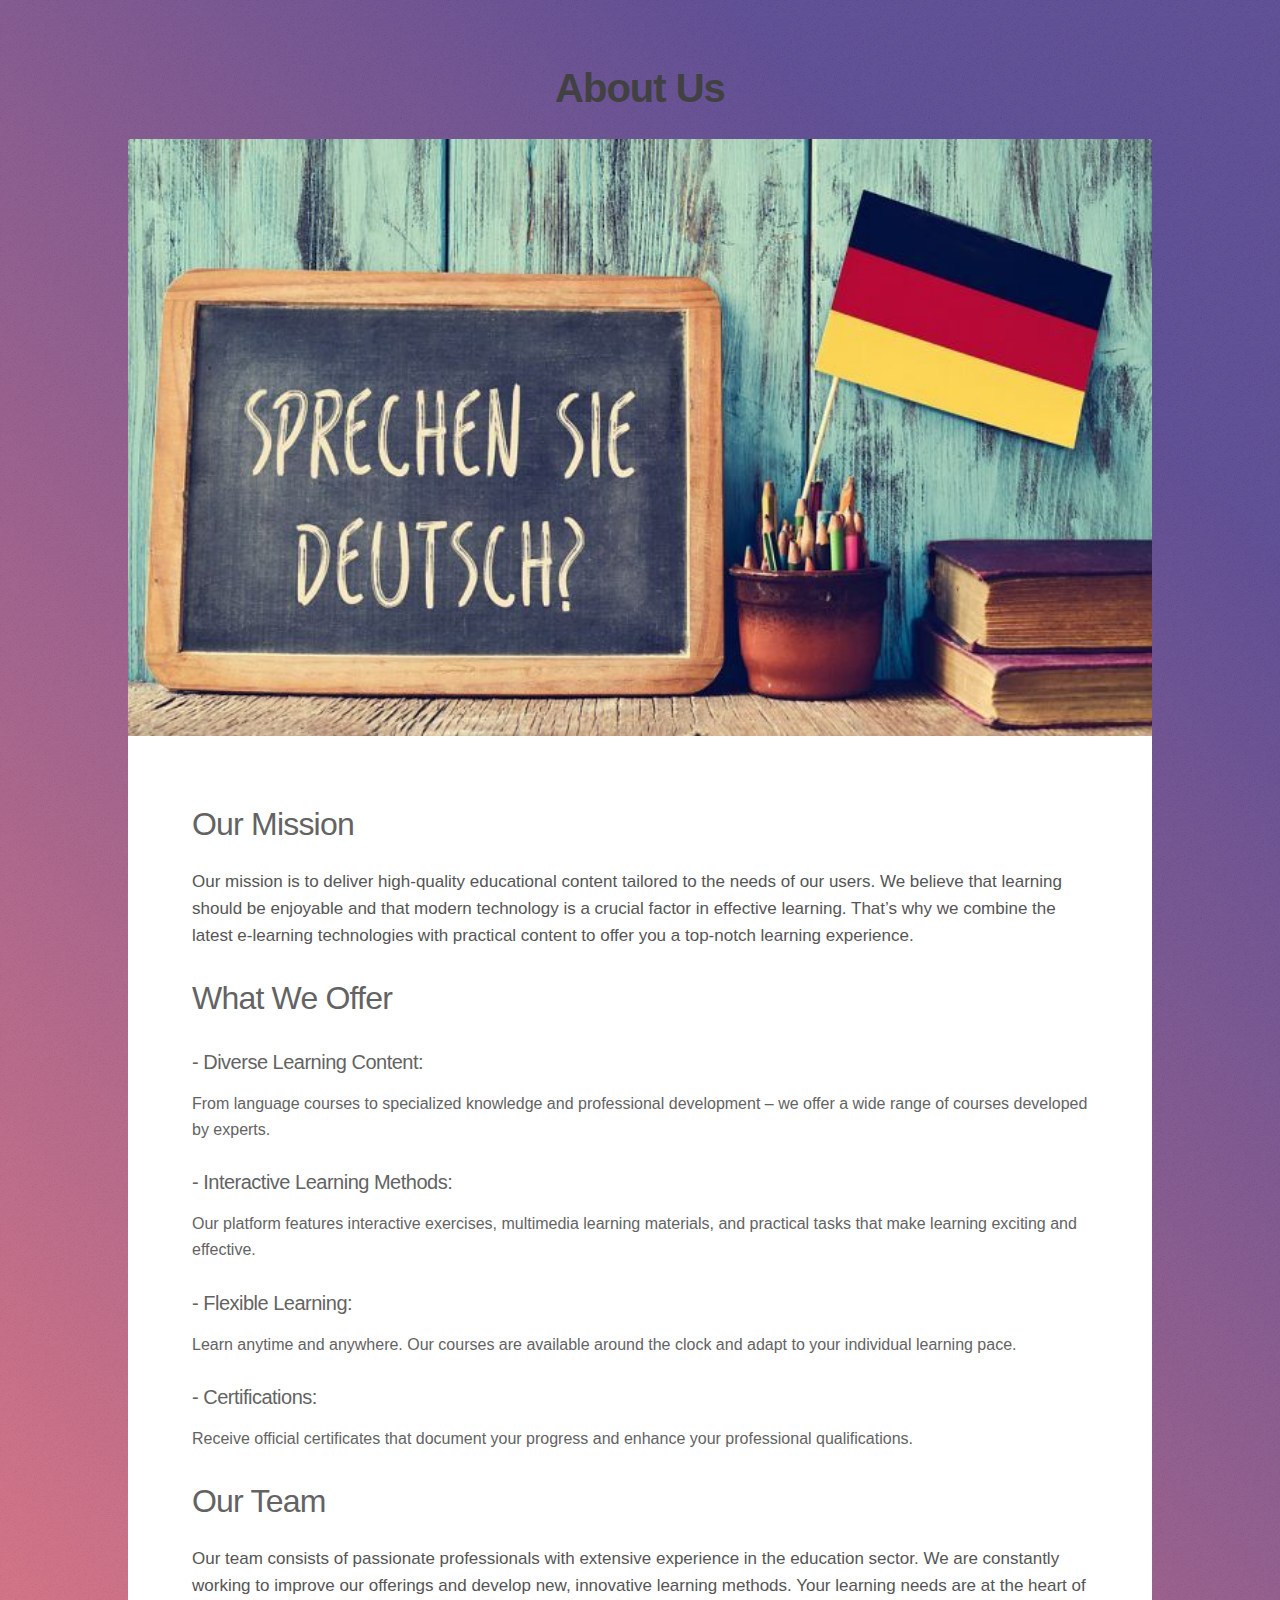
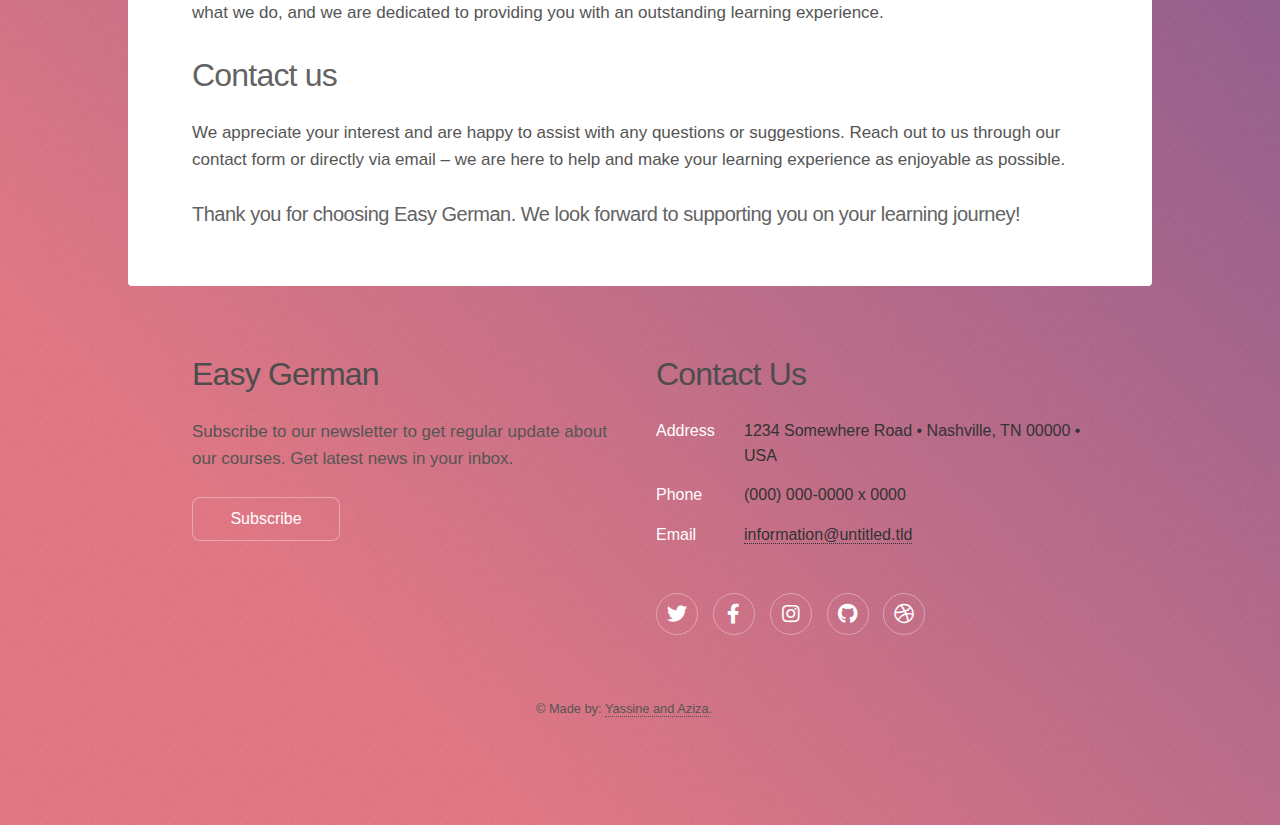
==== generic.html @ 31e1d8ab "Add files via upload" ====
<!DOCTYPE HTML>
<!--
	Stellar by HTML5 UP
	html5up.net | @ajlkn
	Free for personal and commercial use under the CCA 3.0 license (html5up.net/license)
-->
<html>
	<head>
		<title>Easy German</title>
		<meta charset="utf-8" />
		<meta name="viewport" content="width=device-width, initial-scale=1, user-scalable=no" />
		<link rel="stylesheet" href="assets/css/main.css" />
		<noscript><link rel="stylesheet" href="assets/css/noscript.css" /></noscript>
	</head>
	<body class="is-preload">

		<!-- Wrapper -->
			<div id="wrapper">

				<!-- Header -->
					<header id="header">
						<h1>About Us</h1>
						<p></p>
					</header>

				<!-- Main -->
					<div id="main">

						<!-- Content -->
							<section id="content" class="main">
								<span class="image main"><img src="images/1.jpg" alt="" /></span>
								<h2>Our Mission</h2>
								<p>Our mission is to deliver high-quality educational content tailored to the needs of our users. We believe that learning should be enjoyable and that modern technology is a crucial factor in effective learning. That’s why we combine the latest e-learning technologies with practical content to offer you a top-notch learning experience.</p>
								<h2>What We Offer</h2>
								<p> <h3>- Diverse Learning Content:</h3> From language courses to specialized knowledge and professional development – we offer a wide range of courses developed by experts.</p>
								<p><h3>- Interactive Learning Methods:</h3>Our platform features interactive exercises, multimedia learning materials, and practical tasks that make learning exciting and effective.</p>
                                <p><h3>- Flexible Learning:</h3>Learn anytime and anywhere. Our courses are available around the clock and adapt to your individual learning pace.</p>
								<p><h3>- Certifications:</h3>Receive official certificates that document your progress and enhance your professional qualifications.</p>
								<h2>Our Team</h2>
								<p>Our team consists of passionate professionals with extensive experience in the education sector. We are constantly working to improve our offerings and develop new, innovative learning methods. Your learning needs are at the heart of what we do, and we are dedicated to providing you with an outstanding learning experience.</p>
								<h2>Contact us</h2>
								<p>We appreciate your interest and are happy to assist with any questions or suggestions. Reach out to us through our contact form or directly via email – we are here to help and make your learning experience as enjoyable as possible. <br>

									<h3>Thank you for choosing Easy German. We look forward to supporting you on your learning journey!</h3></p>
							</section>

					</div>

				<!-- Footer -->
					<footer id="footer">
						<section>
							<h2>Easy German</h2>
							<p> Subscribe to our newsletter to get regular update about our courses. Get latest news in your inbox.</p>
							<ul class="actions">
								<li><a href="#" class="button">Subscribe</a></li>
							</ul>
						</section>
						<section>
							<h2>Contact Us</h2>
							<dl class="alt">
								<dt>Address</dt>
								<dd>1234 Somewhere Road &bull; Nashville, TN 00000 &bull; USA</dd>
								<dt>Phone</dt>
								<dd>(000) 000-0000 x 0000</dd>
								<dt>Email</dt>
								<dd><a href="#">information@untitled.tld</a></dd>
							</dl>
							<ul class="icons">
								<li><a href="#" class="icon brands fa-twitter alt"><span class="label">Twitter</span></a></li>
								<li><a href="#" class="icon brands fa-facebook-f alt"><span class="label">Facebook</span></a></li>
								<li><a href="#" class="icon brands fa-instagram alt"><span class="label">Instagram</span></a></li>
								<li><a href="#" class="icon brands fa-github alt"><span class="label">GitHub</span></a></li>
								<li><a href="#" class="icon brands fa-dribbble alt"><span class="label">Dribbble</span></a></li>
							</ul>
						</section>
						<p class="copyright">&copy; Made by: <a href="">Yassine and Aziza</a>.</p>
					</footer>

			</div>

		<!-- Scripts -->
			<script src="assets/js/jquery.min.js"></script>
			<script src="assets/js/jquery.scrollex.min.js"></script>
			<script src="assets/js/jquery.scrolly.min.js"></script>
			<script src="assets/js/browser.min.js"></script>
			<script src="assets/js/breakpoints.min.js"></script>
			<script src="assets/js/util.js"></script>
			<script src="assets/js/main.js"></script>

	</body>
</html>
---- assets/css/main.css ----
@import url(fontawesome-all.min.css);
@import 'https://fonts.googleapis.com/css?family=Source+Sans+Pro:300,400';

/*
	Stellar by HTML5 UP
	html5up.net | @ajlkn
	Free for personal and commercial use under the CCA 3.0 license (html5up.net/license)
*/

html, body, div, span, applet, object,
iframe, h1, h2, h3, h4, h5, h6, p, blockquote,
pre, a, abbr, acronym, address, big, cite,
code, del, dfn, em, img, ins, kbd, q, s, samp,
small, strike, strong, sub, sup, tt, var, b,
u, i, center, dl, dt, dd, ol, ul, li, fieldset,
form, label, legend, table, caption, tbody,
tfoot, thead, tr, th, td, article, aside,
canvas, details, embed, figure, figcaption,
footer, header, hgroup, menu, nav, output, ruby,
section, summary, time, mark, audio, video {
	margin: 0;
	padding: 0;
	border: 0;
	font-size: 100%;
	font: inherit;
	vertical-align: baseline;}

article, aside, details, figcaption, figure,
footer, header, hgroup, menu, nav, section {
	display: block;}

body {
	line-height: 1;
}

ol, ul {
	list-style: none;
}

blockquote, q {
	quotes: none;
}

	blockquote:before, blockquote:after, q:before, q:after {
		content: '';
		content: none;
	}

table {
	border-collapse: collapse;
	border-spacing: 0;
}

body {
	-webkit-text-size-adjust: none;
}

mark {
	background-color: transparent;
	color: inherit;
}

input::-moz-focus-inner {
	border: 0;
	padding: 0;
}

input, select, textarea {
	-moz-appearance: none;
	-webkit-appearance: none;
	-ms-appearance: none;
	appearance: none;
}

/* Basic */

	@-ms-viewport {
		width: device-width;
	}

	body {
		-ms-overflow-style: scrollbar;
	}

	@media screen and (max-width: 480px) {

		html, body {
			min-width: 320px;
		}

	}

	html {
		box-sizing: border-box;
	}

	*, *:before, *:after {
		box-sizing: inherit;
	}

	body {
		background-color: #935d8c;
		background-image: url("images/overlay.png"), -moz-linear-gradient(45deg, #e37682 15%, #5f4d93 85%);
		background-image: url("images/overlay.png"), -webkit-linear-gradient(45deg, #e37682 15%, #5f4d93 85%);
		background-image: url("images/overlay.png"), -ms-linear-gradient(45deg, #e37682 15%, #5f4d93 85%);
		background-image: url("images/overlay.png"), linear-gradient(45deg, #e37682 15%, #5f4d93 85%);
	}

		body.is-preload *, body.is-preload *:before, body.is-preload *:after {
			-moz-animation: none !important;
			-webkit-animation: none !important;
			-ms-animation: none !important;
			animation: none !important;
			-moz-transition: none !important;
			-webkit-transition: none !important;
			-ms-transition: none !important;
			transition: none !important;
		}

/* Type */

	body {
		background-color: #eb5066;
		color: rgba(255, 255, 255, 0.65);
	}

	body, input, select, textarea {
		font-family: "Source Sans Pro", Helvetica, sans-serif;
		font-size: 17pt;
		font-weight: 300;
		line-height: 1.65;
	}

		@media screen and (max-width: 1680px) {

			body, input, select, textarea {
				font-size: 14pt;
			}

		}

		@media screen and (max-width: 1280px) {

			body, input, select, textarea {
				font-size: 12pt;
			}

		}

		@media screen and (max-width: 360px) {

			body, input, select, textarea {
				font-size: 11pt;
			}

		}

	a {
		-moz-transition: color 0.2s ease, border-bottom 0.2s ease;
		-webkit-transition: color 0.2s ease, border-bottom 0.2s ease;
		-ms-transition: color 0.2s ease, border-bottom 0.2s ease;
		transition: color 0.2s ease, border-bottom 0.2s ease;
		text-decoration: none;
		border-bottom: dotted 1px;
		color: inherit;
	}

		a:hover {
			border-bottom-color: transparent;
		}

	strong, b {
		font-weight: 400;
	}

	em, i {
		font-style: italic;
	}

	p {
		margin: 0 0 2em 0;
	}

		p.content {
			-moz-columns: 20em 2;
			-webkit-columns: 20em 2;
			-ms-columns: 20em 2;
			columns: 20em 2;
			-moz-column-gap: 2em;
			-webkit-column-gap: 2em;
			-ms-column-gap: 2em;
			column-gap: 2em;
			text-align: justify;
		}

	h1, h2, h3, h4, h5, h6 {
		font-weight: 300;
		line-height: 1.5;
		margin: 0 0 0.7em 0;
		letter-spacing: -0.025em;
	}

		h1 a, h2 a, h3 a, h4 a, h5 a, h6 a {
			color: inherit;
			text-decoration: none;
		}

	h1 {
		font-size: 2.5em;
		line-height: 1.2;
	}

	h2 {
		font-size: 1.5em;
	}

	h3 {
		font-size: 1.25em;
	}

	h4 {
		font-size: 1.1em;
	}

	h5 {
		font-size: 0.9em;
	}

	h6 {
		font-size: 0.7em;
	}

	@media screen and (max-width: 736px) {

		h1 {
			font-size: 2em;
		}

	}

	sub {
		font-size: 0.8em;
		position: relative;
		top: 0.5em;
	}

	sup {
		font-size: 0.8em;
		position: relative;
		top: -0.5em;
	}

	blockquote {
		border-left: solid 4px;
		font-style: italic;
		margin: 0 0 2em 0;
		padding: 0.5em 0 0.5em 2em;
	}

	code {
		border-radius: 8px;
		border: solid 1px;
		font-family: "Courier New", monospace;
		font-size: 0.9em;
		margin: 0 0.25em;
		padding: 0.25em 0.65em;
	}

	pre {
		-webkit-overflow-scrolling: touch;
		font-family: "Courier New", monospace;
		font-size: 0.9em;
		margin: 0 0 2em 0;
	}

		pre code {
			display: block;
			line-height: 1.75;
			padding: 1em 1.5em;
			overflow-x: auto;
		}

	hr {
		border: 0;
		border-bottom: solid 1px;
		margin: 2em 0;
	}

		hr.major {
			margin: 3em 0;
		}

	.align-left {
		text-align: left;
	}

	.align-center {
		text-align: center;
	}

	.align-right {
		text-align: right;
	}

	input, select, textarea {
		color: #ffffff;
	}

	a:hover {
		color: #ffffff;
	}

	strong, b {
		color: #ffffff;
	}

	h1, h2, h3, h4, h5, h6 {
		color: #ffffff;
	}

	blockquote {
		border-left-color: rgba(255, 255, 255, 0.35);
	}

	code {
		background: rgba(255, 255, 255, 0.075);
		border-color: rgba(255, 255, 255, 0.35);
	}

	hr {
		border-bottom-color: rgba(255, 255, 255, 0.35);
	}

/* Row */

	.row {
		display: flex;
		flex-wrap: wrap;
		box-sizing: border-box;
		align-items: stretch;
	}

		.row > * {
			box-sizing: border-box;
		}

		.row.gtr-uniform > * > :last-child {
			margin-bottom: 0;
		}

		.row.aln-left {
			justify-content: flex-start;
		}

		.row.aln-center {
			justify-content: center;
		}

		.row.aln-right {
			justify-content: flex-end;
		}

		.row.aln-top {
			align-items: flex-start;
		}

		.row.aln-middle {
			align-items: center;
		}

		.row.aln-bottom {
			align-items: flex-end;
		}

		.row > .imp {
			order: -1;
		}

		.row > .col-1 {
			width: 8.33333%;
		}

		.row > .off-1 {
			margin-left: 8.33333%;
		}

		.row > .col-2 {
			width: 16.66667%;
		}

		.row > .off-2 {
			margin-left: 16.66667%;
		}

		.row > .col-3 {
			width: 25%;
		}

		.row > .off-3 {
			margin-left: 25%;
		}

		.row > .col-4 {
			width: 33.33333%;
		}

		.row > .off-4 {
			margin-left: 33.33333%;
		}

		.row > .col-5 {
			width: 41.66667%;
		}

		.row > .off-5 {
			margin-left: 41.66667%;
		}

		.row > .col-6 {
			width: 50%;
		}

		.row > .off-6 {
			margin-left: 50%;
		}

		.row > .col-7 {
			width: 58.33333%;
		}

		.row > .off-7 {
			margin-left: 58.33333%;
		}

		.row > .col-8 {
			width: 66.66667%;
		}

		.row > .off-8 {
			margin-left: 66.66667%;
		}

		.row > .col-9 {
			width: 75%;
		}

		.row > .off-9 {
			margin-left: 75%;
		}

		.row > .col-10 {
			width: 83.33333%;
		}

		.row > .off-10 {
			margin-left: 83.33333%;
		}

		.row > .col-11 {
			width: 91.66667%;
		}

		.row > .off-11 {
			margin-left: 91.66667%;
		}

		.row > .col-12 {
			width: 100%;
		}

		.row > .off-12 {
			margin-left: 100%;
		}

		.row.gtr-0 {
			margin-top: 0;
			margin-left: 0em;
		}

			.row.gtr-0 > * {
				padding: 0 0 0 0em;
			}

			.row.gtr-0.gtr-uniform {
				margin-top: 0em;
			}

				.row.gtr-0.gtr-uniform > * {
					padding-top: 0em;
				}

		.row.gtr-25 {
			margin-top: 0;
			margin-left: -0.375em;
		}

			.row.gtr-25 > * {
				padding: 0 0 0 0.375em;
			}

			.row.gtr-25.gtr-uniform {
				margin-top: -0.375em;
			}

				.row.gtr-25.gtr-uniform > * {
					padding-top: 0.375em;
				}

		.row.gtr-50 {
			margin-top: 0;
			margin-left: -0.75em;
		}

			.row.gtr-50 > * {
				padding: 0 0 0 0.75em;
			}

			.row.gtr-50.gtr-uniform {
				margin-top: -0.75em;
			}

				.row.gtr-50.gtr-uniform > * {
					padding-top: 0.75em;
				}

		.row {
			margin-top: 0;
			margin-left: -1.5em;
		}

			.row > * {
				padding: 0 0 0 1.5em;
			}

			.row.gtr-uniform {
				margin-top: -1.5em;
			}

				.row.gtr-uniform > * {
					padding-top: 1.5em;
				}

		.row.gtr-150 {
			margin-top: 0;
			margin-left: -2.25em;
		}

			.row.gtr-150 > * {
				padding: 0 0 0 2.25em;
			}

			.row.gtr-150.gtr-uniform {
				margin-top: -2.25em;
			}

				.row.gtr-150.gtr-uniform > * {
					padding-top: 2.25em;
				}

		.row.gtr-200 {
			margin-top: 0;
			margin-left: -3em;
		}

			.row.gtr-200 > * {
				padding: 0 0 0 3em;
			}

			.row.gtr-200.gtr-uniform {
				margin-top: -3em;
			}

				.row.gtr-200.gtr-uniform > * {
					padding-top: 3em;
				}

		@media screen and (max-width: 1680px) {

			.row {
				display: flex;
				flex-wrap: wrap;
				box-sizing: border-box;
				align-items: stretch;
			}

				.row > * {
					box-sizing: border-box;
				}

				.row.gtr-uniform > * > :last-child {
					margin-bottom: 0;
				}

				.row.aln-left {
					justify-content: flex-start;
				}

				.row.aln-center {
					justify-content: center;
				}

				.row.aln-right {
					justify-content: flex-end;
				}

				.row.aln-top {
					align-items: flex-start;
				}

				.row.aln-middle {
					align-items: center;
				}

				.row.aln-bottom {
					align-items: flex-end;
				}

				.row > .imp-xlarge {
					order: -1;
				}

				.row > .col-1-xlarge {
					width: 8.33333%;
				}

				.row > .off-1-xlarge {
					margin-left: 8.33333%;
				}

				.row > .col-2-xlarge {
					width: 16.66667%;
				}

				.row > .off-2-xlarge {
					margin-left: 16.66667%;
				}

				.row > .col-3-xlarge {
					width: 25%;
				}

				.row > .off-3-xlarge {
					margin-left: 25%;
				}

				.row > .col-4-xlarge {
					width: 33.33333%;
				}

				.row > .off-4-xlarge {
					margin-left: 33.33333%;
				}

				.row > .col-5-xlarge {
					width: 41.66667%;
				}

				.row > .off-5-xlarge {
					margin-left: 41.66667%;
				}

				.row > .col-6-xlarge {
					width: 50%;
				}

				.row > .off-6-xlarge {
					margin-left: 50%;
				}

				.row > .col-7-xlarge {
					width: 58.33333%;
				}

				.row > .off-7-xlarge {
					margin-left: 58.33333%;
				}

				.row > .col-8-xlarge {
					width: 66.66667%;
				}

				.row > .off-8-xlarge {
					margin-left: 66.66667%;
				}

				.row > .col-9-xlarge {
					width: 75%;
				}

				.row > .off-9-xlarge {
					margin-left: 75%;
				}

				.row > .col-10-xlarge {
					width: 83.33333%;
				}

				.row > .off-10-xlarge {
					margin-left: 83.33333%;
				}

				.row > .col-11-xlarge {
					width: 91.66667%;
				}

				.row > .off-11-xlarge {
					margin-left: 91.66667%;
				}

				.row > .col-12-xlarge {
					width: 100%;
				}

				.row > .off-12-xlarge {
					margin-left: 100%;
				}

				.row.gtr-0 {
					margin-top: 0;
					margin-left: 0em;
				}

					.row.gtr-0 > * {
						padding: 0 0 0 0em;
					}

					.row.gtr-0.gtr-uniform {
						margin-top: 0em;
					}

						.row.gtr-0.gtr-uniform > * {
							padding-top: 0em;
						}

				.row.gtr-25 {
					margin-top: 0;
					margin-left: -0.375em;
				}

					.row.gtr-25 > * {
						padding: 0 0 0 0.375em;
					}

					.row.gtr-25.gtr-uniform {
						margin-top: -0.375em;
					}

						.row.gtr-25.gtr-uniform > * {
							padding-top: 0.375em;
						}

				.row.gtr-50 {
					margin-top: 0;
					margin-left: -0.75em;
				}

					.row.gtr-50 > * {
						padding: 0 0 0 0.75em;
					}

					.row.gtr-50.gtr-uniform {
						margin-top: -0.75em;
					}

						.row.gtr-50.gtr-uniform > * {
							padding-top: 0.75em;
						}

				.row {
					margin-top: 0;
					margin-left: -1.5em;
				}

					.row > * {
						padding: 0 0 0 1.5em;
					}

					.row.gtr-uniform {
						margin-top: -1.5em;
					}

						.row.gtr-uniform > * {
							padding-top: 1.5em;
						}

				.row.gtr-150 {
					margin-top: 0;
					margin-left: -2.25em;
				}

					.row.gtr-150 > * {
						padding: 0 0 0 2.25em;
					}

					.row.gtr-150.gtr-uniform {
						margin-top: -2.25em;
					}

						.row.gtr-150.gtr-uniform > * {
							padding-top: 2.25em;
						}

				.row.gtr-200 {
					margin-top: 0;
					margin-left: -3em;
				}

					.row.gtr-200 > * {
						padding: 0 0 0 3em;
					}

					.row.gtr-200.gtr-uniform {
						margin-top: -3em;
					}

						.row.gtr-200.gtr-uniform > * {
							padding-top: 3em;
						}

		}

		@media screen and (max-width: 1280px) {

			.row {
				display: flex;
				flex-wrap: wrap;
				box-sizing: border-box;
				align-items: stretch;
			}

				.row > * {
					box-sizing: border-box;
				}

				.row.gtr-uniform > * > :last-child {
					margin-bottom: 0;
				}

				.row.aln-left {
					justify-content: flex-start;
				}

				.row.aln-center {
					justify-content: center;
				}

				.row.aln-right {
					justify-content: flex-end;
				}

				.row.aln-top {
					align-items: flex-start;
				}

				.row.aln-middle {
					align-items: center;
				}

				.row.aln-bottom {
					align-items: flex-end;
				}

				.row > .imp-large {
					order: -1;
				}

				.row > .col-1-large {
					width: 8.33333%;
				}

				.row > .off-1-large {
					margin-left: 8.33333%;
				}

				.row > .col-2-large {
					width: 16.66667%;
				}

				.row > .off-2-large {
					margin-left: 16.66667%;
				}

				.row > .col-3-large {
					width: 25%;
				}

				.row > .off-3-large {
					margin-left: 25%;
				}

				.row > .col-4-large {
					width: 33.33333%;
				}

				.row > .off-4-large {
					margin-left: 33.33333%;
				}

				.row > .col-5-large {
					width: 41.66667%;
				}

				.row > .off-5-large {
					margin-left: 41.66667%;
				}

				.row > .col-6-large {
					width: 50%;
				}

				.row > .off-6-large {
					margin-left: 50%;
				}

				.row > .col-7-large {
					width: 58.33333%;
				}

				.row > .off-7-large {
					margin-left: 58.33333%;
				}

				.row > .col-8-large {
					width: 66.66667%;
				}

				.row > .off-8-large {
					margin-left: 66.66667%;
				}

				.row > .col-9-large {
					width: 75%;
				}

				.row > .off-9-large {
					margin-left: 75%;
				}

				.row > .col-10-large {
					width: 83.33333%;
				}

				.row > .off-10-large {
					margin-left: 83.33333%;
				}

				.row > .col-11-large {
					width: 91.66667%;
				}

				.row > .off-11-large {
					margin-left: 91.66667%;
				}

				.row > .col-12-large {
					width: 100%;
				}

				.row > .off-12-large {
					margin-left: 100%;
				}

				.row.gtr-0 {
					margin-top: 0;
					margin-left: 0em;
				}

					.row.gtr-0 > * {
						padding: 0 0 0 0em;
					}

					.row.gtr-0.gtr-uniform {
						margin-top: 0em;
					}

						.row.gtr-0.gtr-uniform > * {
							padding-top: 0em;
						}

				.row.gtr-25 {
					margin-top: 0;
					margin-left: -0.375em;
				}

					.row.gtr-25 > * {
						padding: 0 0 0 0.375em;
					}

					.row.gtr-25.gtr-uniform {
						margin-top: -0.375em;
					}

						.row.gtr-25.gtr-uniform > * {
							padding-top: 0.375em;
						}

				.row.gtr-50 {
					margin-top: 0;
					margin-left: -0.75em;
				}

					.row.gtr-50 > * {
						padding: 0 0 0 0.75em;
					}

					.row.gtr-50.gtr-uniform {
						margin-top: -0.75em;
					}

						.row.gtr-50.gtr-uniform > * {
							padding-top: 0.75em;
						}

				.row {
					margin-top: 0;
					margin-left: -1.5em;
				}

					.row > * {
						padding: 0 0 0 1.5em;
					}

					.row.gtr-uniform {
						margin-top: -1.5em;
					}

						.row.gtr-uniform > * {
							padding-top: 1.5em;
						}

				.row.gtr-150 {
					margin-top: 0;
					margin-left: -2.25em;
				}

					.row.gtr-150 > * {
						padding: 0 0 0 2.25em;
					}

					.row.gtr-150.gtr-uniform {
						margin-top: -2.25em;
					}

						.row.gtr-150.gtr-uniform > * {
							padding-top: 2.25em;
						}

				.row.gtr-200 {
					margin-top: 0;
					margin-left: -3em;
				}

					.row.gtr-200 > * {
						padding: 0 0 0 3em;
					}

					.row.gtr-200.gtr-uniform {
						margin-top: -3em;
					}

						.row.gtr-200.gtr-uniform > * {
							padding-top: 3em;
						}

		}

		@media screen and (max-width: 980px) {

			.row {
				display: flex;
				flex-wrap: wrap;
				box-sizing: border-box;
				align-items: stretch;
			}

				.row > * {
					box-sizing: border-box;
				}

				.row.gtr-uniform > * > :last-child {
					margin-bottom: 0;
				}

				.row.aln-left {
					justify-content: flex-start;
				}

				.row.aln-center {
					justify-content: center;
				}

				.row.aln-right {
					justify-content: flex-end;
				}

				.row.aln-top {
					align-items: flex-start;
				}

				.row.aln-middle {
					align-items: center;
				}

				.row.aln-bottom {
					align-items: flex-end;
				}

				.row > .imp-medium {
					order: -1;
				}

				.row > .col-1-medium {
					width: 8.33333%;
				}

				.row > .off-1-medium {
					margin-left: 8.33333%;
				}

				.row > .col-2-medium {
					width: 16.66667%;
				}

				.row > .off-2-medium {
					margin-left: 16.66667%;
				}

				.row > .col-3-medium {
					width: 25%;
				}

				.row > .off-3-medium {
					margin-left: 25%;
				}

				.row > .col-4-medium {
					width: 33.33333%;
				}

				.row > .off-4-medium {
					margin-left: 33.33333%;
				}

				.row > .col-5-medium {
					width: 41.66667%;
				}

				.row > .off-5-medium {
					margin-left: 41.66667%;
				}

				.row > .col-6-medium {
					width: 50%;
				}

				.row > .off-6-medium {
					margin-left: 50%;
				}

				.row > .col-7-medium {
					width: 58.33333%;
				}

				.row > .off-7-medium {
					margin-left: 58.33333%;
				}

				.row > .col-8-medium {
					width: 66.66667%;
				}

				.row > .off-8-medium {
					margin-left: 66.66667%;
				}

				.row > .col-9-medium {
					width: 75%;
				}

				.row > .off-9-medium {
					margin-left: 75%;
				}

				.row > .col-10-medium {
					width: 83.33333%;
				}

				.row > .off-10-medium {
					margin-left: 83.33333%;
				}

				.row > .col-11-medium {
					width: 91.66667%;
				}

				.row > .off-11-medium {
					margin-left: 91.66667%;
				}

				.row > .col-12-medium {
					width: 100%;
				}

				.row > .off-12-medium {
					margin-left: 100%;
				}

				.row.gtr-0 {
					margin-top: 0;
					margin-left: 0em;
				}

					.row.gtr-0 > * {
						padding: 0 0 0 0em;
					}

					.row.gtr-0.gtr-uniform {
						margin-top: 0em;
					}

						.row.gtr-0.gtr-uniform > * {
							padding-top: 0em;
						}

				.row.gtr-25 {
					margin-top: 0;
					margin-left: -0.375em;
				}

					.row.gtr-25 > * {
						padding: 0 0 0 0.375em;
					}

					.row.gtr-25.gtr-uniform {
						margin-top: -0.375em;
					}

						.row.gtr-25.gtr-uniform > * {
							padding-top: 0.375em;
						}

				.row.gtr-50 {
					margin-top: 0;
					margin-left: -0.75em;
				}

					.row.gtr-50 > * {
						padding: 0 0 0 0.75em;
					}

					.row.gtr-50.gtr-uniform {
						margin-top: -0.75em;
					}

						.row.gtr-50.gtr-uniform > * {
							padding-top: 0.75em;
						}

				.row {
					margin-top: 0;
					margin-left: -1.5em;
				}

					.row > * {
						padding: 0 0 0 1.5em;
					}

					.row.gtr-uniform {
						margin-top: -1.5em;
					}

						.row.gtr-uniform > * {
							padding-top: 1.5em;
						}

				.row.gtr-150 {
					margin-top: 0;
					margin-left: -2.25em;
				}

					.row.gtr-150 > * {
						padding: 0 0 0 2.25em;
					}

					.row.gtr-150.gtr-uniform {
						margin-top: -2.25em;
					}

						.row.gtr-150.gtr-uniform > * {
							padding-top: 2.25em;
						}

				.row.gtr-200 {
					margin-top: 0;
					margin-left: -3em;
				}

					.row.gtr-200 > * {
						padding: 0 0 0 3em;
					}

					.row.gtr-200.gtr-uniform {
						margin-top: -3em;
					}

						.row.gtr-200.gtr-uniform > * {
							padding-top: 3em;
						}

		}

		@media screen and (max-width: 736px) {

			.row {
				display: flex;
				flex-wrap: wrap;
				box-sizing: border-box;
				align-items: stretch;
			}

				.row > * {
					box-sizing: border-box;
				}

				.row.gtr-uniform > * > :last-child {
					margin-bottom: 0;
				}

				.row.aln-left {
					justify-content: flex-start;
				}

				.row.aln-center {
					justify-content: center;
				}

				.row.aln-right {
					justify-content: flex-end;
				}

				.row.aln-top {
					align-items: flex-start;
				}

				.row.aln-middle {
					align-items: center;
				}

				.row.aln-bottom {
					align-items: flex-end;
				}

				.row > .imp-small {
					order: -1;
				}

				.row > .col-1-small {
					width: 8.33333%;
				}

				.row > .off-1-small {
					margin-left: 8.33333%;
				}

				.row > .col-2-small {
					width: 16.66667%;
				}

				.row > .off-2-small {
					margin-left: 16.66667%;
				}

				.row > .col-3-small {
					width: 25%;
				}

				.row > .off-3-small {
					margin-left: 25%;
				}

				.row > .col-4-small {
					width: 33.33333%;
				}

				.row > .off-4-small {
					margin-left: 33.33333%;
				}

				.row > .col-5-small {
					width: 41.66667%;
				}

				.row > .off-5-small {
					margin-left: 41.66667%;
				}

				.row > .col-6-small {
					width: 50%;
				}

				.row > .off-6-small {
					margin-left: 50%;
				}

				.row > .col-7-small {
					width: 58.33333%;
				}

				.row > .off-7-small {
					margin-left: 58.33333%;
				}

				.row > .col-8-small {
					width: 66.66667%;
				}

				.row > .off-8-small {
					margin-left: 66.66667%;
				}

				.row > .col-9-small {
					width: 75%;
				}

				.row > .off-9-small {
					margin-left: 75%;
				}

				.row > .col-10-small {
					width: 83.33333%;
				}

				.row > .off-10-small {
					margin-left: 83.33333%;
				}

				.row > .col-11-small {
					width: 91.66667%;
				}

				.row > .off-11-small {
					margin-left: 91.66667%;
				}

				.row > .col-12-small {
					width: 100%;
				}

				.row > .off-12-small {
					margin-left: 100%;
				}

				.row.gtr-0 {
					margin-top: 0;
					margin-left: 0em;
				}

					.row.gtr-0 > * {
						padding: 0 0 0 0em;
					}

					.row.gtr-0.gtr-uniform {
						margin-top: 0em;
					}

						.row.gtr-0.gtr-uniform > * {
							padding-top: 0em;
						}

				.row.gtr-25 {
					margin-top: 0;
					margin-left: -0.25em;
				}

					.row.gtr-25 > * {
						padding: 0 0 0 0.25em;
					}

					.row.gtr-25.gtr-uniform {
						margin-top: -0.25em;
					}

						.row.gtr-25.gtr-uniform > * {
							padding-top: 0.25em;
						}

				.row.gtr-50 {
					margin-top: 0;
					margin-left: -0.5em;
				}

					.row.gtr-50 > * {
						padding: 0 0 0 0.5em;
					}

					.row.gtr-50.gtr-uniform {
						margin-top: -0.5em;
					}

						.row.gtr-50.gtr-uniform > * {
							padding-top: 0.5em;
						}

				.row {
					margin-top: 0;
					margin-left: -1em;
				}

					.row > * {
						padding: 0 0 0 1em;
					}

					.row.gtr-uniform {
						margin-top: -1em;
					}

						.row.gtr-uniform > * {
							padding-top: 1em;
						}

				.row.gtr-150 {
					margin-top: 0;
					margin-left: -1.5em;
				}

					.row.gtr-150 > * {
						padding: 0 0 0 1.5em;
					}

					.row.gtr-150.gtr-uniform {
						margin-top: -1.5em;
					}

						.row.gtr-150.gtr-uniform > * {
							padding-top: 1.5em;
						}

				.row.gtr-200 {
					margin-top: 0;
					margin-left: -2em;
				}

					.row.gtr-200 > * {
						padding: 0 0 0 2em;
					}

					.row.gtr-200.gtr-uniform {
						margin-top: -2em;
					}

						.row.gtr-200.gtr-uniform > * {
							padding-top: 2em;
						}

		}

		@media screen and (max-width: 480px) {

			.row {
				display: flex;
				flex-wrap: wrap;
				box-sizing: border-box;
				align-items: stretch;
			}

				.row > * {
					box-sizing: border-box;
				}

				.row.gtr-uniform > * > :last-child {
					margin-bottom: 0;
				}

				.row.aln-left {
					justify-content: flex-start;
				}

				.row.aln-center {
					justify-content: center;
				}

				.row.aln-right {
					justify-content: flex-end;
				}

				.row.aln-top {
					align-items: flex-start;
				}

				.row.aln-middle {
					align-items: center;
				}

				.row.aln-bottom {
					align-items: flex-end;
				}

				.row > .imp-xsmall {
					order: -1;
				}

				.row > .col-1-xsmall {
					width: 8.33333%;
				}

				.row > .off-1-xsmall {
					margin-left: 8.33333%;
				}

				.row > .col-2-xsmall {
					width: 16.66667%;
				}

				.row > .off-2-xsmall {
					margin-left: 16.66667%;
				}

				.row > .col-3-xsmall {
					width: 25%;
				}

				.row > .off-3-xsmall {
					margin-left: 25%;
				}

				.row > .col-4-xsmall {
					width: 33.33333%;
				}

				.row > .off-4-xsmall {
					margin-left: 33.33333%;
				}

				.row > .col-5-xsmall {
					width: 41.66667%;
				}

				.row > .off-5-xsmall {
					margin-left: 41.66667%;
				}

				.row > .col-6-xsmall {
					width: 50%;
				}

				.row > .off-6-xsmall {
					margin-left: 50%;
				}

				.row > .col-7-xsmall {
					width: 58.33333%;
				}

				.row > .off-7-xsmall {
					margin-left: 58.33333%;
				}

				.row > .col-8-xsmall {
					width: 66.66667%;
				}

				.row > .off-8-xsmall {
					margin-left: 66.66667%;
				}

				.row > .col-9-xsmall {
					width: 75%;
				}

				.row > .off-9-xsmall {
					margin-left: 75%;
				}

				.row > .col-10-xsmall {
					width: 83.33333%;
				}

				.row > .off-10-xsmall {
					margin-left: 83.33333%;
				}

				.row > .col-11-xsmall {
					width: 91.66667%;
				}

				.row > .off-11-xsmall {
					margin-left: 91.66667%;
				}

				.row > .col-12-xsmall {
					width: 100%;
				}

				.row > .off-12-xsmall {
					margin-left: 100%;
				}

				.row.gtr-0 {
					margin-top: 0;
					margin-left: 0em;
				}

					.row.gtr-0 > * {
						padding: 0 0 0 0em;
					}

					.row.gtr-0.gtr-uniform {
						margin-top: 0em;
					}

						.row.gtr-0.gtr-uniform > * {
							padding-top: 0em;
						}

				.row.gtr-25 {
					margin-top: 0;
					margin-left: -0.3125em;
				}

					.row.gtr-25 > * {
						padding: 0 0 0 0.3125em;
					}

					.row.gtr-25.gtr-uniform {
						margin-top: -0.3125em;
					}

						.row.gtr-25.gtr-uniform > * {
							padding-top: 0.3125em;
						}

				.row.gtr-50 {
					margin-top: 0;
					margin-left: -0.625em;
				}

					.row.gtr-50 > * {
						padding: 0 0 0 0.625em;
					}

					.row.gtr-50.gtr-uniform {
						margin-top: -0.625em;
					}

						.row.gtr-50.gtr-uniform > * {
							padding-top: 0.625em;
						}

				.row {
					margin-top: 0;
					margin-left: -1.25em;
				}

					.row > * {
						padding: 0 0 0 1.25em;
					}

					.row.gtr-uniform {
						margin-top: -1.25em;
					}

						.row.gtr-uniform > * {
							padding-top: 1.25em;
						}

				.row.gtr-150 {
					margin-top: 0;
					margin-left: -1.875em;
				}

					.row.gtr-150 > * {
						padding: 0 0 0 1.875em;
					}

					.row.gtr-150.gtr-uniform {
						margin-top: -1.875em;
					}

						.row.gtr-150.gtr-uniform > * {
							padding-top: 1.875em;
						}

				.row.gtr-200 {
					margin-top: 0;
					margin-left: -2.5em;
				}

					.row.gtr-200 > * {
						padding: 0 0 0 2.5em;
					}

					.row.gtr-200.gtr-uniform {
						margin-top: -2.5em;
					}

						.row.gtr-200.gtr-uniform > * {
							padding-top: 2.5em;
						}

		}

/* Box */

	.box {
		border-radius: 8px;
		border: solid;
		margin-bottom: 2em;
		padding: 1.5em;
	}

		.box > :last-child,
		.box > :last-child > :last-child,
		.box > :last-child > :last-child > :last-child {
			margin-bottom: 0;
		}

		.box.alt {
			border: 0;
			border-radius: 0;
			padding: 0;
		}

	.box {
		border-color: rgba(255, 255, 255, 0.35);
	}

/* Button */

	input[type="submit"],
	input[type="reset"],
	input[type="button"],
	button,
	.button {
		-moz-appearance: none;
		-webkit-appearance: none;
		-ms-appearance: none;
		appearance: none;
		-moz-transition: background-color 0.2s ease-in-out, color 0.2s ease-in-out;
		-webkit-transition: background-color 0.2s ease-in-out, color 0.2s ease-in-out;
		-ms-transition: background-color 0.2s ease-in-out, color 0.2s ease-in-out;
		transition: background-color 0.2s ease-in-out, color 0.2s ease-in-out;
		border-radius: 8px;
		border: 0;
		cursor: pointer;
		display: inline-block;
		font-weight: 300;
		height: 2.75em;
		line-height: 2.75em;
		min-width: 9.25em;
		padding: 0 1.5em;
		text-align: center;
		text-decoration: none;
		white-space: nowrap;
	}

		input[type="submit"].icon,
		input[type="reset"].icon,
		input[type="button"].icon,
		button.icon,
		.button.icon {
			padding-left: 1.35em;
		}

			input[type="submit"].icon:before,
			input[type="reset"].icon:before,
			input[type="button"].icon:before,
			button.icon:before,
			.button.icon:before {
				margin-right: 0.5em;
			}

		input[type="submit"].fit,
		input[type="reset"].fit,
		input[type="button"].fit,
		button.fit,
		.button.fit {
			width: 100%;
		}

		input[type="submit"].small,
		input[type="reset"].small,
		input[type="button"].small,
		button.small,
		.button.small {
			font-size: 0.8em;
		}

		input[type="submit"].large,
		input[type="reset"].large,
		input[type="button"].large,
		button.large,
		.button.large {
			font-size: 1.35em;
		}

		input[type="submit"].disabled, input[type="submit"]:disabled,
		input[type="reset"].disabled,
		input[type="reset"]:disabled,
		input[type="button"].disabled,
		input[type="button"]:disabled,
		button.disabled,
		button:disabled,
		.button.disabled,
		.button:disabled {
			pointer-events: none;
			opacity: 0.25;
		}

		@media screen and (max-width: 736px) {

			input[type="submit"],
			input[type="reset"],
			input[type="button"],
			button,
			.button {
				min-width: 0;
			}

		}

	input[type="submit"],
	input[type="reset"],
	input[type="button"],
	button,
	.button {
		background-color: transparent;
		box-shadow: inset 0 0 0 1px rgba(255, 255, 255, 0.35);
		color: #ffffff !important;
	}

		input[type="submit"]:hover,
		input[type="reset"]:hover,
		input[type="button"]:hover,
		button:hover,
		.button:hover {
			background-color: rgba(255, 255, 255, 0.075);
		}

		input[type="submit"]:active,
		input[type="reset"]:active,
		input[type="button"]:active,
		button:active,
		.button:active {
			background-color: rgba(255, 255, 255, 0.2);
		}

		input[type="submit"].icon:before,
		input[type="reset"].icon:before,
		input[type="button"].icon:before,
		button.icon:before,
		.button.icon:before {
			color: rgba(255, 255, 255, 0.5);
		}

		input[type="submit"].primary,
		input[type="reset"].primary,
		input[type="button"].primary,
		button.primary,
		.button.primary {
			background-color: #8cc9f0;
			color: #ffffff !important;
			box-shadow: none;
		}

			input[type="submit"].primary:hover,
			input[type="reset"].primary:hover,
			input[type="button"].primary:hover,
			button.primary:hover,
			.button.primary:hover {
				background-color: #9acff2;
			}

			input[type="submit"].primary:active,
			input[type="reset"].primary:active,
			input[type="button"].primary:active,
			button.primary:active,
			.button.primary:active {
				background-color: #7ec3ee;
			}

			input[type="submit"].primary.icon:before,
			input[type="reset"].primary.icon:before,
			input[type="button"].primary.icon:before,
			button.primary.icon:before,
			.button.primary.icon:before {
				color: #ffffff !important;
			}

/* Form */

	form {
		margin: 0 0 2em 0;
	}

	label {
		display: block;
		font-size: 0.9em;
		font-weight: 400;
		margin: 0 0 1em 0;
	}

	input[type="text"],
	input[type="password"],
	input[type="email"],
	select,
	textarea {
		-moz-appearance: none;
		-webkit-appearance: none;
		-ms-appearance: none;
		appearance: none;
		border-radius: 8px;
		border: solid 1px;
		color: inherit;
		display: block;
		outline: 0;
		padding: 0 1em;
		text-decoration: none;
		width: 100%;
	}

		input[type="text"]:invalid,
		input[type="password"]:invalid,
		input[type="email"]:invalid,
		select:invalid,
		textarea:invalid {
			box-shadow: none;
		}

	select {
		background-size: 1.25rem;
		background-repeat: no-repeat;
		background-position: calc(100% - 1rem) center;
		height: 2.75em;
		padding-right: 2.75em;
		text-overflow: ellipsis;
	}

		select:focus::-ms-value {
			background-color: transparent;
		}

		select::-ms-expand {
			display: none;
		}

	input[type="text"],
	input[type="password"],
	input[type="email"],
	select {
		height: 2.75em;
	}

	textarea {
		padding: 0.75em 1em;
	}

	input[type="checkbox"],
	input[type="radio"] {
		-moz-appearance: none;
		-webkit-appearance: none;
		-ms-appearance: none;
		appearance: none;
		display: block;
		float: left;
		margin-right: -2em;
		opacity: 0;
		width: 1em;
		z-index: -1;
	}

		input[type="checkbox"] + label,
		input[type="radio"] + label {
			text-decoration: none;
			cursor: pointer;
			display: inline-block;
			font-size: 1em;
			font-weight: 300;
			padding-left: 2.4em;
			padding-right: 0.75em;
			position: relative;
		}

			input[type="checkbox"] + label:before,
			input[type="radio"] + label:before {
				-moz-osx-font-smoothing: grayscale;
				-webkit-font-smoothing: antialiased;
				display: inline-block;
				font-style: normal;
				font-variant: normal;
				text-rendering: auto;
				line-height: 1;
				text-transform: none !important;
				font-family: 'Font Awesome 5 Free';
				font-weight: 900;
			}

			input[type="checkbox"] + label:before,
			input[type="radio"] + label:before {
				border-radius: 8px;
				border: solid 1px;
				content: '';
				display: inline-block;
				font-size: 0.8em;
				height: 2.0625em;
				left: 0;
				line-height: 2.0625em;
				position: absolute;
				text-align: center;
				top: 0;
				width: 2.0625em;
			}

		input[type="checkbox"]:checked + label:before,
		input[type="radio"]:checked + label:before {
			content: '\f00c';
		}

	input[type="checkbox"] + label:before {
		border-radius: 8px;
	}

	input[type="radio"] + label:before {
		border-radius: 100%;
	}

	::-webkit-input-placeholder {
		opacity: 1.0;
	}

	:-moz-placeholder {
		opacity: 1.0;
	}

	::-moz-placeholder {
		opacity: 1.0;
	}

	:-ms-input-placeholder {
		opacity: 1.0;
	}

	label {
		color: #ffffff;
	}

	input[type="text"],
	input[type="password"],
	input[type="email"],
	select,
	textarea {
		background-color: rgba(255, 255, 255, 0.075);
		border-color: rgba(255, 255, 255, 0.35);
	}

		input[type="text"]:focus,
		input[type="password"]:focus,
		input[type="email"]:focus,
		select:focus,
		textarea:focus {
			border-color: #8cc9f0;
			box-shadow: 0 0 0 1px #8cc9f0;
		}

	select {
		background-image: url("data:image/svg+xml;charset=utf8,%3Csvg xmlns='http://www.w3.org/2000/svg' width='40' height='40' preserveAspectRatio='none' viewBox='0 0 40 40'%3E%3Cpath d='M9.4,12.3l10.4,10.4l10.4-10.4c0.2-0.2,0.5-0.4,0.9-0.4c0.3,0,0.6,0.1,0.9,0.4l3.3,3.3c0.2,0.2,0.4,0.5,0.4,0.9 c0,0.4-0.1,0.6-0.4,0.9L20.7,31.9c-0.2,0.2-0.5,0.4-0.9,0.4c-0.3,0-0.6-0.1-0.9-0.4L4.3,17.3c-0.2-0.2-0.4-0.5-0.4-0.9 c0-0.4,0.1-0.6,0.4-0.9l3.3-3.3c0.2-0.2,0.5-0.4,0.9-0.4S9.1,12.1,9.4,12.3z' fill='rgba(255, 255, 255, 0.35)' /%3E%3C/svg%3E");
	}

		select option {
			color: #ffffff;
			background: #eb5066;
		}

	input[type="checkbox"] + label,
	input[type="radio"] + label {
		color: rgba(255, 255, 255, 0.65);
	}

		input[type="checkbox"] + label:before,
		input[type="radio"] + label:before {
			background: rgba(255, 255, 255, 0.075);
			border-color: rgba(255, 255, 255, 0.35);
		}

	input[type="checkbox"]:checked + label:before,
	input[type="radio"]:checked + label:before {
		background-color: #ffffff;
		border-color: #ffffff;
		color: #eb5066;
	}

	input[type="checkbox"]:focus + label:before,
	input[type="radio"]:focus + label:before {
		border-color: #8cc9f0;
		box-shadow: 0 0 0 1px #8cc9f0;
	}

	::-webkit-input-placeholder {
		color: rgba(255, 255, 255, 0.5) !important;
	}

	:-moz-placeholder {
		color: rgba(255, 255, 255, 0.5) !important;
	}

	::-moz-placeholder {
		color: rgba(255, 255, 255, 0.5) !important;
	}

	:-ms-input-placeholder {
		color: rgba(255, 255, 255, 0.5) !important;
	}

	.formerize-placeholder {
		color: rgba(255, 255, 255, 0.5) !important;
	}

/* Icon */

	.icon {
		text-decoration: none;
		-moz-transition: background-color 0.2s ease-in-out, color 0.2s ease-in-out;
		-webkit-transition: background-color 0.2s ease-in-out, color 0.2s ease-in-out;
		-ms-transition: background-color 0.2s ease-in-out, color 0.2s ease-in-out;
		transition: background-color 0.2s ease-in-out, color 0.2s ease-in-out;
		border-bottom: none;
		position: relative;
	}

		.icon:before {
			-moz-osx-font-smoothing: grayscale;
			-webkit-font-smoothing: antialiased;
			display: inline-block;
			font-style: normal;
			font-variant: normal;
			text-rendering: auto;
			line-height: 1;
			text-transform: none !important;
			font-family: 'Font Awesome 5 Free';
			font-weight: 400;
		}

		.icon > .label {
			display: none;
		}

		.icon:before {
			line-height: solid;
		}

		.icon.solid:before {
			font-weight: 900;
		}

		.icon.brands:before {
			font-family: 'Font Awesome 5 Brands';
		}

		.icon.major {
			border: solid 1px;
			display: inline-block;
			border-radius: 100%;
			padding: 0.65em;
			margin: 0 0 2em 0;
			cursor: default;
		}

			.icon.major:before {
				display: inline-block;
				font-size: 6.25rem;
				width: 2.25em;
				height: 2.25em;
				line-height: 2.2em;
				border-radius: 100%;
				border: solid 1px;
				text-align: center;
			}

		.icon.alt {
			display: inline-block;
			border: solid 1px;
			border-radius: 100%;
		}

			.icon.alt:before {
				display: block;
				font-size: 1.25em;
				width: 2em;
				height: 2em;
				text-align: center;
				line-height: 2em;
			}

		.icon.style1 {
			color: #efa8b0;
		}

		.icon.style2 {
			color: #c79cc8;
		}

		.icon.style3 {
			color: #a89cc8;
		}

		.icon.style4 {
			color: #9bb2e1;
		}

		.icon.style5 {
			color: #8cc9f0;
		}

		@media screen and (max-width: 1680px) {

			.icon.major:before {
				font-size: 5.5rem;
			}

		}

		@media screen and (max-width: 1280px) {

			.icon.major:before {
				font-size: 4.75rem;
			}

		}

		@media screen and (max-width: 736px) {

			.icon.major {
				margin: 0 0 1.5em 0;
				padding: 0.35em;
			}

				.icon.major:before {
					font-size: 3.5rem;
				}

		}

	.icon.major {
		border-color: rgba(255, 255, 255, 0.35);
	}

		.icon.major:before {
			border-color: rgba(255, 255, 255, 0.35);
		}

	.icon.alt {
		border-color: rgba(255, 255, 255, 0.35);
		color: #ffffff;
	}

		.icon.alt:hover {
			background-color: rgba(255, 255, 255, 0.075);
		}

		.icon.alt:active {
			background-color: rgba(255, 255, 255, 0.2);
		}

/* Image */

	.image {
		border-radius: 8px;
		border: 0;
		display: inline-block;
		position: relative;
	}

		.image img {
			border-radius: 8px;
			display: block;
		}

		.image.left, .image.right {
			max-width: 40%;
		}

			.image.left img, .image.right img {
				width: 100%;
			}

		.image.left {
			float: left;
			margin: 0 1.5em 1em 0;
			top: 0.25em;
		}

		.image.right {
			float: right;
			margin: 0 0 1em 1.5em;
			top: 0.25em;
		}

		.image.fit {
			display: block;
			margin: 0 0 2em 0;
			width: 100%;
		}

			.image.fit img {
				width: 100%;
			}

		.image.main {
			display: block;
			margin: 0 0 3em 0;
			width: 100%;
		}

			.image.main img {
				width: 100%;
			}

/* List */

	ol {
		list-style: decimal;
		margin: 0 0 2em 0;
		padding-left: 1.25em;
	}

		ol li {
			padding-left: 0.25em;
		}

	ul {
		list-style: disc;
		margin: 0 0 2em 0;
		padding-left: 1em;
	}

		ul li {
			padding-left: 0.5em;
		}

		ul.alt {
			list-style: none;
			padding-left: 0;
		}

			ul.alt li {
				border-top: solid 1px;
				padding: 0.5em 0;
			}

				ul.alt li:first-child {
					border-top: 0;
					padding-top: 0;
				}

	dl {
		margin: 0 0 2em 0;
	}

		dl dt {
			display: block;
			font-weight: 400;
			margin: 0 0 1em 0;
		}

		dl dd {
			margin-left: 2em;
		}

		dl.alt dt {
			display: block;
			width: 3em;
			margin: 0;
			clear: left;
			float: left;
		}

		dl.alt dd {
			margin: 0 0 0.85em 5.5em;
		}

		dl.alt:after {
			content: '';
			display: block;
			clear: both;
		}

	ul.alt li {
		border-top-color: rgba(255, 255, 255, 0.35);
	}

	dl dt {
		color: #ffffff;
	}

/* Actions */

	ul.actions {
		display: -moz-flex;
		display: -webkit-flex;
		display: -ms-flex;
		display: flex;
		cursor: default;
		list-style: none;
		margin-left: -1em;
		padding-left: 0;
	}

		ul.actions li {
			padding: 0 0 0 1em;
			vertical-align: middle;
		}

		ul.actions.special {
			-moz-justify-content: center;
			-webkit-justify-content: center;
			-ms-justify-content: center;
			justify-content: center;
			width: 100%;
			margin-left: 0;
		}

			ul.actions.special li:first-child {
				padding-left: 0;
			}

		ul.actions.stacked {
			-moz-flex-direction: column;
			-webkit-flex-direction: column;
			-ms-flex-direction: column;
			flex-direction: column;
			margin-left: 0;
		}

			ul.actions.stacked li {
				padding: 1.3em 0 0 0;
			}

				ul.actions.stacked li:first-child {
					padding-top: 0;
				}

		ul.actions.fit {
			width: calc(100% + 1em);
		}

			ul.actions.fit li {
				-moz-flex-grow: 1;
				-webkit-flex-grow: 1;
				-ms-flex-grow: 1;
				flex-grow: 1;
				-moz-flex-shrink: 1;
				-webkit-flex-shrink: 1;
				-ms-flex-shrink: 1;
				flex-shrink: 1;
				width: 100%;
			}

				ul.actions.fit li > * {
					width: 100%;
				}

			ul.actions.fit.stacked {
				width: 100%;
			}

		@media screen and (max-width: 480px) {

			ul.actions:not(.fixed) {
				-moz-flex-direction: column;
				-webkit-flex-direction: column;
				-ms-flex-direction: column;
				flex-direction: column;
				margin-left: 0;
				width: 100% !important;
			}

				ul.actions:not(.fixed) li {
					-moz-flex-grow: 1;
					-webkit-flex-grow: 1;
					-ms-flex-grow: 1;
					flex-grow: 1;
					-moz-flex-shrink: 1;
					-webkit-flex-shrink: 1;
					-ms-flex-shrink: 1;
					flex-shrink: 1;
					padding: 1em 0 0 0;
					text-align: center;
					width: 100%;
				}

					ul.actions:not(.fixed) li > * {
						width: 100%;
					}

					ul.actions:not(.fixed) li:first-child {
						padding-top: 0;
					}

					ul.actions:not(.fixed) li input[type="submit"],
					ul.actions:not(.fixed) li input[type="reset"],
					ul.actions:not(.fixed) li input[type="button"],
					ul.actions:not(.fixed) li button,
					ul.actions:not(.fixed) li .button {
						width: 100%;
					}

						ul.actions:not(.fixed) li input[type="submit"].icon:before,
						ul.actions:not(.fixed) li input[type="reset"].icon:before,
						ul.actions:not(.fixed) li input[type="button"].icon:before,
						ul.actions:not(.fixed) li button.icon:before,
						ul.actions:not(.fixed) li .button.icon:before {
							margin-left: -0.5rem;
						}

		}

/* Icons */

	ul.icons {
		cursor: default;
		list-style: none;
		padding-left: 0;
	}

		ul.icons li {
			display: inline-block;
			padding: 0 0.65em 0 0;
		}

			ul.icons li:last-child {
				padding-right: 0 !important;
			}

/* Section/Article */

	section.special, article.special {
		text-align: center;
	}

	header.major {
		margin-bottom: 3em;
	}

		header.major h2 {
			font-size: 2em;
		}

			header.major h2:after {
				display: block;
				content: '';
				width: 3.25em;
				height: 2px;
				margin: 0.7em 0 1em 0;
				border-radius: 2px;
			}

				section.special header.major h2:after, article.special header.major h2:after {
					margin-left: auto;
					margin-right: auto;
				}

		header.major p {
			font-size: 1.25em;
			letter-spacing: -0.025em;
		}

		header.major.special {
			text-align: center;
		}

			header.major.special h2:after {
				margin-left: auto;
				margin-right: auto;
			}

	footer.major {
		margin-top: 3em;
	}

	@media screen and (max-width: 736px) {

		header.major {
			margin-bottom: 0;
		}

			header.major h2 {
				font-size: 1.5em;
			}

			header.major p {
				font-size: 1em;
				letter-spacing: 0;
			}

				header.major p br {
					display: none;
				}

		footer.major {
			margin-top: 0;
		}

	}

	header.major h2:after {
		background-color: rgba(255, 255, 255, 0.35);
	}

/* Table */

	.table-wrapper {
		-webkit-overflow-scrolling: touch;
		overflow-x: auto;
	}

	table {
		margin: 0 0 2em 0;
		width: 100%;
	}

		table tbody tr {
			border: solid 1px;
			border-left: 0;
			border-right: 0;
		}

		table td {
			padding: 0.75em 0.75em;
		}

		table th {
			font-size: 0.9em;
			font-weight: 400;
			padding: 0 0.75em 0.75em 0.75em;
			text-align: left;
		}

		table thead {
			border-bottom: solid 2px;
		}

		table tfoot {
			border-top: solid 2px;
		}

		table.alt {
			border-collapse: separate;
		}

			table.alt tbody tr td {
				border: solid 1px;
				border-left-width: 0;
				border-top-width: 0;
			}

				table.alt tbody tr td:first-child {
					border-left-width: 1px;
				}

			table.alt tbody tr:first-child td {
				border-top-width: 1px;
			}

			table.alt thead {
				border-bottom: 0;
			}

			table.alt tfoot {
				border-top: 0;
			}

	table tbody tr {
		border-color: rgba(255, 255, 255, 0.35);
	}

		table tbody tr:nth-child(2n + 1) {
			background-color: rgba(255, 255, 255, 0.075);
		}

	table th {
		color: #ffffff;
	}

	table thead {
		border-bottom-color: rgba(255, 255, 255, 0.35);
	}

	table tfoot {
		border-top-color: rgba(255, 255, 255, 0.35);
	}

	table.alt tbody tr td {
		border-color: rgba(255, 255, 255, 0.35);
	}

/* Features */

	.features {
		display: -moz-flex;
		display: -webkit-flex;
		display: -ms-flex;
		display: flex;
		-moz-flex-wrap: wrap;
		-webkit-flex-wrap: wrap;
		-ms-flex-wrap: wrap;
		flex-wrap: wrap;
		-moz-justify-content: center;
		-webkit-justify-content: center;
		-ms-justify-content: center;
		justify-content: center;
		width: calc(100% + 2em);
		margin: 0 0 3em -2em;
		padding: 0;
		list-style: none;
	}

		.features li {
			width: calc(33.33333% - 2em);
			margin-left: 2em;
			margin-top: 3em;
			padding: 0;
		}

			.features li:nth-child(1), .features li:nth-child(2), .features li:nth-child(3) {
				margin-top: 0;
			}

			.features li > :last-child {
				margin-bottom: 0;
			}

		@media screen and (max-width: 980px) {

			.features li {
				width: calc(50% - 2em);
			}

				.features li:nth-child(3) {
					margin-top: 3em;
				}

		}

		@media screen and (max-width: 736px) {

			.features {
				width: 100%;
				margin: 0 0 2em 0;
			}

				.features li {
					width: 100%;
					margin-left: 0;
					margin-top: 2em;
				}

					.features li:nth-child(2), .features li:nth-child(3) {
						margin-top: 2em;
					}

		}

/* Statistics */

	.statistics {
		display: -moz-flex;
		display: -webkit-flex;
		display: -ms-flex;
		display: flex;
		width: 100%;
		margin: 0 0 3em 0;
		padding: 0;
		list-style: none;
		cursor: default;
	}

		.statistics li {
			-moz-flex: 1;
			-webkit-flex: 1;
			-ms-flex: 1;
			flex: 1;
			padding: 1.5em;
			color: #ffffff;
			text-align: center;
		}

			.statistics li.style1 {
				background-color: #efa8b0;
			}

			.statistics li.style2 {
				background-color: #c79cc8;
			}

			.statistics li.style3 {
				background-color: #a89cc8;
			}

			.statistics li.style4 {
				background-color: #9bb2e1;
			}

			.statistics li.style5 {
				background-color: #8cc9f0;
			}

			.statistics li strong, .statistics li b {
				display: block;
				font-size: 2em;
				line-height: 1.1;
				color: inherit !important;
				font-weight: 300;
				letter-spacing: -0.025em;
			}

			.statistics li:first-child {
				border-top-left-radius: 8px;
				border-bottom-left-radius: 8px;
			}

			.statistics li:last-child {
				border-top-right-radius: 8px;
				border-bottom-right-radius: 8px;
			}

			.statistics li .icon {
				display: inline-block;
			}

				.statistics li .icon:before {
					font-size: 2.75rem;
					line-height: 1.3;
				}

		@media screen and (max-width: 980px) {

			.statistics li strong, .statistics li b {
				font-size: 1.5em;
			}

		}

		@media screen and (max-width: 736px) {

			.statistics {
				display: block;
				width: 20em;
				max-width: 100%;
				margin: 0 auto 2em auto;
			}

				.statistics li:first-child {
					border-bottom-left-radius: 0;
					border-top-right-radius: 8px;
				}

				.statistics li:last-child {
					border-top-right-radius: 0;
					border-bottom-left-radius: 8px;
				}

				.statistics li .icon:before {
					font-size: 3.75rem;
				}

				.statistics li strong, .statistics li b {
					font-size: 2.5em;
				}

		}

/* Spotlight */

	.spotlight {
		display: -moz-flex;
		display: -webkit-flex;
		display: -ms-flex;
		display: flex;
		-moz-align-items: center;
		-webkit-align-items: center;
		-ms-align-items: center;
		align-items: center;
		margin: 0 0 2em 0;
	}

		.spotlight .content {
			-moz-flex: 1;
			-webkit-flex: 1;
			-ms-flex: 1;
			flex: 1;
		}

			.spotlight .content > :last-child {
				margin-bottom: 0;
			}

			.spotlight .content header.major {
				margin: 0 0 2em 0;
			}

		.spotlight .image {
			display: inline-block;
			margin-left: 4em;
			padding: 0.65em;
			border-radius: 100%;
			border: solid 1px;
		}

			.spotlight .image img {
				display: block;
				border-radius: 100%;
				width: 16em;
			}

		@media screen and (max-width: 980px) {

			.spotlight {
				-moz-flex-direction: column-reverse;
				-webkit-flex-direction: column-reverse;
				-ms-flex-direction: column-reverse;
				flex-direction: column-reverse;
				text-align: center;
			}

				.spotlight .content {
					-moz-flex: 0 1 auto;
					-webkit-flex: 0 1 auto;
					-ms-flex: 0 1 auto;
					flex: 0 1 auto;
					width: 100%;
				}

					.spotlight .content header.major h2:after {
						margin-left: auto;
						margin-right: auto;
					}

					.spotlight .content .actions {
						-moz-justify-content: center;
						-webkit-justify-content: center;
						-ms-justify-content: center;
						justify-content: center;
						width: calc(100% + 1em);
					}

				.spotlight .image {
					-moz-flex: 0 1 auto;
					-webkit-flex: 0 1 auto;
					-ms-flex: 0 1 auto;
					flex: 0 1 auto;
					margin-left: 0;
					margin-bottom: 2em;
				}

		}

		@media screen and (max-width: 736px) {

			.spotlight .image {
				padding: 0.35em;
			}

				.spotlight .image img {
					width: 12em;
				}

		}

	.spotlight .image {
		border-color: rgba(255, 255, 255, 0.35);
	}

/* Header */

	#header {
		padding: 5em 5em 1em 5em ;
		text-align: center;
	}

		#header h1 {
			margin: 0 0 0.25em 0;
		}

		#header p {
			font-size: 1.25em;
			letter-spacing: -0.025em;
		}

		#header.alt {
			padding: 7em 5em 4em 5em ;
		}

			#header.alt h1 {
				font-size: 3.25em;
			}

			#header.alt > * {
				-moz-transition: opacity 3s ease;
				-webkit-transition: opacity 3s ease;
				-ms-transition: opacity 3s ease;
				transition: opacity 3s ease;
				-moz-transition-delay: 0.5s;
				-webkit-transition-delay: 0.5s;
				-ms-transition-delay: 0.5s;
				transition-delay: 0.5s;
				opacity: 1;
			}

			#header.alt .logo {
				-moz-transition: opacity 1.25s ease, -moz-transform 0.5s ease;
				-webkit-transition: opacity 1.25s ease, -webkit-transform 0.5s ease;
				-ms-transition: opacity 1.25s ease, -ms-transform 0.5s ease;
				transition: opacity 1.25s ease, transform 0.5s ease;
				-moz-transition-delay: 0s;
				-webkit-transition-delay: 0s;
				-ms-transition-delay: 0s;
				transition-delay: 0s;
				display: block;
				margin: 0 0 1.5em 0;
			}

				#header.alt .logo img {
					display: block;
					margin: 0 auto;
					max-width: 75%;
				}

		@media screen and (max-width: 1280px) {

			#header {
				padding: 4em 4em 0.1em 4em ;
			}

				#header.alt {
					padding: 6em 4em 3em 4em ;
				}

		}

		@media screen and (max-width: 980px) {

			#header {
				padding: 4em 3em 0.1em 3em ;
			}

				#header.alt {
					padding: 5em 3em 2em 3em ;
				}

		}

		@media screen and (max-width: 736px) {

			#header {
				padding: 3em 2em 0.1em 2em ;
			}

				#header p {
					font-size: 1em;
					letter-spacing: 0;
				}

					#header p br {
						display: none;
					}

				#header.alt {
					padding: 4em 2em 1em 2em ;
				}

					#header.alt h1 {
						font-size: 2.5em;
					}

		}

		@media screen and (max-width: 480px) {

			#header {
				padding: 3em 1.5em 0.1em 1.5em ;
			}

				#header.alt {
					padding: 4em 1.5em 1em 1.5em ;
				}

		}

		@media screen and (max-width: 360px) {

			#header {
				padding: 2.5em 1em 0.1em 1em ;
			}

				#header.alt {
					padding: 3.5em 1em 0.5em 1em ;
				}

		}

		body.is-preload #header.alt > * {
			opacity: 0;
		}

		body.is-preload #header.alt .logo {
			-moz-transform: scale(0.8) rotate(-30deg);
			-webkit-transform: scale(0.8) rotate(-30deg);
			-ms-transform: scale(0.8) rotate(-30deg);
			transform: scale(0.8) rotate(-30deg);
		}

/* Nav */

	#nav {
		-moz-transition: background-color 0.2s ease, border-top-left-radius 0.2s ease, border-top-right-radius 0.2s ease, padding 0.2s ease;
		-webkit-transition: background-color 0.2s ease, border-top-left-radius 0.2s ease, border-top-right-radius 0.2s ease, padding 0.2s ease;
		-ms-transition: background-color 0.2s ease, border-top-left-radius 0.2s ease, border-top-right-radius 0.2s ease, padding 0.2s ease;
		transition: background-color 0.2s ease, border-top-left-radius 0.2s ease, border-top-right-radius 0.2s ease, padding 0.2s ease;
		background-color: #ffffff;
		color: #636363;
		position: absolute;
		width: 64em;
		max-width: calc(100% - 4em);
		padding: 1em;
		background-color: #f7f7f7;
		border-top-left-radius: 0.25em;
		border-top-right-radius: 0.25em;
		cursor: default;
		text-align: center;
	}

		#nav input, #nav select, #nav textarea {
			color: #636363;
		}

		#nav a:hover {
			color: #636363;
		}

		#nav strong, #nav b {
			color: #636363;
		}

		#nav h1, #nav h2, #nav h3, #nav h4, #nav h5, #nav h6 {
			color: #636363;
		}

		#nav blockquote {
			border-left-color: #dddddd;
		}

		#nav code {
			background: rgba(222, 222, 222, 0.25);
			border-color: #dddddd;
		}

		#nav hr {
			border-bottom-color: #dddddd;
		}

		#nav + #main {
			padding-top: 4.25em;
		}

		#nav ul {
			margin: 0;
			padding: 0;
			list-style: none;
		}

			#nav ul li {
				-moz-transition: margin 0.2s ease;
				-webkit-transition: margin 0.2s ease;
				-ms-transition: margin 0.2s ease;
				transition: margin 0.2s ease;
				display: inline-block;
				margin: 0 0.35em;
				padding: 0;
				vertical-align: middle;
			}

				#nav ul li a {
					-moz-transition: font-size 0.2s ease;
					-webkit-transition: font-size 0.2s ease;
					-ms-transition: font-size 0.2s ease;
					transition: font-size 0.2s ease;
					display: inline-block;
					height: 2.25em;
					line-height: 2.25em;
					padding: 0 1.25em;
					border: 0;
					border-radius: 8px;
					box-shadow: inset 0 0 0 1px transparent;
				}

					#nav ul li a:hover {
						background-color: rgba(222, 222, 222, 0.25);
					}

					#nav ul li a.active {
						background-color: #ffffff;
						box-shadow: none;
					}

		#nav.alt {
			position: fixed;
			top: 0;
			padding: 0.5em 1em;
			background-color: rgba(247, 247, 247, 0.95);
			border-top-left-radius: 0;
			border-top-right-radius: 0;
			z-index: 10000;
		}

			#nav.alt ul li {
				margin: 0 0.175em;
			}

				#nav.alt ul li a {
					font-size: 0.9em;
				}

		@media screen and (max-width: 736px) {

			#nav {
				display: none;
			}

				#nav + #main {
					padding-top: 0;
				}

		}

/* Main */

	#main {
		background-color: #ffffff;
		color: #636363;
		border-radius: 0.25em;
	}

		#main input, #main select, #main textarea {
			color: #636363;
		}

		#main a:hover {
			color: #636363;
		}

		#main strong, #main b {
			color: #636363;
		}

		#main h1, #main h2, #main h3, #main h4, #main h5, #main h6 {
			color: #636363;
		}

		#main blockquote {
			border-left-color: #dddddd;
		}

		#main code {
			background: rgba(222, 222, 222, 0.25);
			border-color: #dddddd;
		}

		#main hr {
			border-bottom-color: #dddddd;
		}

		#main .box {
			border-color: #dddddd;
		}

		#main input[type="submit"],
		#main input[type="reset"],
		#main input[type="button"],
		#main button,
		#main .button {
			background-color: transparent;
			box-shadow: inset 0 0 0 1px #dddddd;
			color: #636363 !important;
		}

			#main input[type="submit"]:hover,
			#main input[type="reset"]:hover,
			#main input[type="button"]:hover,
			#main button:hover,
			#main .button:hover {
				background-color: rgba(222, 222, 222, 0.25);
			}

			#main input[type="submit"]:active,
			#main input[type="reset"]:active,
			#main input[type="button"]:active,
			#main button:active,
			#main .button:active {
				background-color: rgba(222, 222, 222, 0.5);
			}

			#main input[type="submit"].icon:before,
			#main input[type="reset"].icon:before,
			#main input[type="button"].icon:before,
			#main button.icon:before,
			#main .button.icon:before {
				color: rgba(99, 99, 99, 0.25);
			}

			#main input[type="submit"].primary,
			#main input[type="reset"].primary,
			#main input[type="button"].primary,
			#main button.primary,
			#main .button.primary {
				background-color: #8cc9f0;
				color: #ffffff !important;
				box-shadow: none;
			}

				#main input[type="submit"].primary:hover,
				#main input[type="reset"].primary:hover,
				#main input[type="button"].primary:hover,
				#main button.primary:hover,
				#main .button.primary:hover {
					background-color: #9acff2;
				}

				#main input[type="submit"].primary:active,
				#main input[type="reset"].primary:active,
				#main input[type="button"].primary:active,
				#main button.primary:active,
				#main .button.primary:active {
					background-color: #7ec3ee;
				}

				#main input[type="submit"].primary.icon:before,
				#main input[type="reset"].primary.icon:before,
				#main input[type="button"].primary.icon:before,
				#main button.primary.icon:before,
				#main .button.primary.icon:before {
					color: #ffffff !important;
				}

		#main label {
			color: #636363;
		}

		#main input[type="text"],
		#main input[type="password"],
		#main input[type="email"],
		#main select,
		#main textarea {
			background-color: rgba(222, 222, 222, 0.25);
			border-color: #dddddd;
		}

			#main input[type="text"]:focus,
			#main input[type="password"]:focus,
			#main input[type="email"]:focus,
			#main select:focus,
			#main textarea:focus {
				border-color: #8cc9f0;
				box-shadow: 0 0 0 1px #8cc9f0;
			}

		#main select {
			background-image: url("data:image/svg+xml;charset=utf8,%3Csvg xmlns='http://www.w3.org/2000/svg' width='40' height='40' preserveAspectRatio='none' viewBox='0 0 40 40'%3E%3Cpath d='M9.4,12.3l10.4,10.4l10.4-10.4c0.2-0.2,0.5-0.4,0.9-0.4c0.3,0,0.6,0.1,0.9,0.4l3.3,3.3c0.2,0.2,0.4,0.5,0.4,0.9 c0,0.4-0.1,0.6-0.4,0.9L20.7,31.9c-0.2,0.2-0.5,0.4-0.9,0.4c-0.3,0-0.6-0.1-0.9-0.4L4.3,17.3c-0.2-0.2-0.4-0.5-0.4-0.9 c0-0.4,0.1-0.6,0.4-0.9l3.3-3.3c0.2-0.2,0.5-0.4,0.9-0.4S9.1,12.1,9.4,12.3z' fill='%23dddddd' /%3E%3C/svg%3E");
		}

			#main select option {
				color: #636363;
				background: #ffffff;
			}

		#main input[type="checkbox"] + label,
		#main input[type="radio"] + label {
			color: #636363;
		}

			#main input[type="checkbox"] + label:before,
			#main input[type="radio"] + label:before {
				background: rgba(222, 222, 222, 0.25);
				border-color: #dddddd;
			}

		#main input[type="checkbox"]:checked + label:before,
		#main input[type="radio"]:checked + label:before {
			background-color: #636363;
			border-color: #636363;
			color: #ffffff;
		}

		#main input[type="checkbox"]:focus + label:before,
		#main input[type="radio"]:focus + label:before {
			border-color: #8cc9f0;
			box-shadow: 0 0 0 1px #8cc9f0;
		}

		#main ::-webkit-input-placeholder {
			color: rgba(99, 99, 99, 0.25) !important;
		}

		#main :-moz-placeholder {
			color: rgba(99, 99, 99, 0.25) !important;
		}

		#main ::-moz-placeholder {
			color: rgba(99, 99, 99, 0.25) !important;
		}

		#main :-ms-input-placeholder {
			color: rgba(99, 99, 99, 0.25) !important;
		}

		#main .formerize-placeholder {
			color: rgba(99, 99, 99, 0.25) !important;
		}

		#main .icon.major {
			border-color: #dddddd;
		}

			#main .icon.major:before {
				border-color: #dddddd;
			}

		#main .icon.alt {
			border-color: #dddddd;
			color: #636363;
		}

			#main .icon.alt:hover {
				background-color: rgba(222, 222, 222, 0.25);
			}

			#main .icon.alt:active {
				background-color: rgba(222, 222, 222, 0.5);
			}

		#main ul.alt li {
			border-top-color: #dddddd;
		}

		#main dl dt {
			color: #636363;
		}

		#main header.major h2:after {
			background-color: #dddddd;
			background-image: -moz-linear-gradient(90deg, #efa8b0, #a89cc8, #8cc9f0);
			background-image: -webkit-linear-gradient(90deg, #efa8b0, #a89cc8, #8cc9f0);
			background-image: -ms-linear-gradient(90deg, #efa8b0, #a89cc8, #8cc9f0);
			background-image: linear-gradient(90deg, #efa8b0, #a89cc8, #8cc9f0);
		}

		#main table tbody tr {
			border-color: #dddddd;
		}

			#main table tbody tr:nth-child(2n + 1) {
				background-color: rgba(222, 222, 222, 0.25);
			}

		#main table th {
			color: #636363;
		}

		#main table thead {
			border-bottom-color: #dddddd;
		}

		#main table tfoot {
			border-top-color: #dddddd;
		}

		#main table.alt tbody tr td {
			border-color: #dddddd;
		}

		#main .spotlight .image {
			border-color: #dddddd;
		}

		#main > .main {
			padding: 5em 5em 3em 5em ;
			border-top: solid 1px #dddddd;
		}

			#main > .main:first-child {
				border-top: 0;
			}

			#main > .main > .image.main:first-child {
				margin: -5em 0 5em -5em;
				width: calc(100% + 10em);
				border-top-right-radius: 0.25em;
				border-top-left-radius: 0.25em;
				border-bottom-right-radius: 0;
				border-bottom-left-radius: 0;
			}

				#main > .main > .image.main:first-child img {
					border-top-right-radius: 0.25em;
					border-top-left-radius: 0.25em;
					border-bottom-right-radius: 0;
					border-bottom-left-radius: 0;
				}

		@media screen and (max-width: 1280px) {

			#main > .main {
				padding: 4em 4em 2em 4em ;
			}

				#main > .main > .image.main:first-child {
					margin: -4em 0 4em -4em;
					width: calc(100% + 8em);
				}

		}

		@media screen and (max-width: 980px) {

			#main > .main {
				padding: 4em 3em 2em 3em ;
			}

				#main > .main > .image.main:first-child {
					margin: -4em 0 4em -3em;
					width: calc(100% + 6em);
				}

		}

		@media screen and (max-width: 736px) {

			#main > .main {
				padding: 3em 2em 1em 2em ;
			}

				#main > .main > .image.main:first-child {
					margin: -3em 0 2em -2em;
					width: calc(100% + 4em);
				}

		}

		@media screen and (max-width: 480px) {

			#main > .main {
				padding: 3em 1.5em 1em 1.5em ;
			}

				#main > .main > .image.main:first-child {
					margin: -3em 0 1.5em -1.5em;
					width: calc(100% + 3em);
				}

		}

		@media screen and (max-width: 360px) {

			#main {
				border-radius: 0;
			}

				#main > .main {
					padding: 2.5em 1em 0.5em 1em ;
				}

					#main > .main > .image.main:first-child {
						margin: -2.5em 0 1.5em -1em;
						width: calc(100% + 2em);
						border-radius: 0;
					}

						#main > .main > .image.main:first-child img {
							border-radius: 0;
						}

		}

/* Footer */

	#footer {
		display: -moz-flex;
		display: -webkit-flex;
		display: -ms-flex;
		display: flex;
		-moz-flex-wrap: wrap;
		-webkit-flex-wrap: wrap;
		-ms-flex-wrap: wrap;
		flex-wrap: wrap;
		padding: 5em 5em 3em 5em ;
		width: calc(100% + 2em);
		margin: 0 0 3em -2em;
	}

		#footer > * {
			width: calc(50% - 2em);
			margin-left: 2em;
		}

		#footer .copyright {
			width: 100%;
			margin: 2.5em 0 2em 0;
			font-size: 0.8em;
			text-align: center;
		}

		@media screen and (max-width: 1280px) {

			#footer {
				padding: 4em 4em 2em 4em ;
			}

		}

		@media screen and (max-width: 980px) {

			#footer {
				padding: 4em 3em 2em 3em ;
				display: block;
				margin: 0 0 3em 0;
				width: 100%;
			}

				#footer > * {
					width: 100%;
					margin-left: 0;
					margin-bottom: 3em;
				}

				#footer .copyright {
					text-align: left;
				}

		}

		@media screen and (max-width: 736px) {

			#footer {
				padding: 3em 2em 1em 2em ;
			}

		}

		@media screen and (max-width: 480px) {

			#footer {
				padding: 3em 1.5em 1em 1.5em ;
			}

		}

		@media screen and (max-width: 480px) {

			#footer {
				padding: 2.5em 1em 0.5em 1em ;
			}

		}

/* Wrapper */

	#wrapper {
		width: 64em;
		max-width: calc(100% - 4em);
		margin: 0 auto;
	}

		@media screen and (max-width: 480px) {

			#wrapper {
				max-width: calc(100% - 2em);
			}

		}

		@media screen and (max-width: 360px) {

			#wrapper {
				max-width: 100%;
			}
			

		}
		/* Basic Reset */
* {
    margin: 0;
    padding: 0;
    box-sizing: border-box;
}

body {
    font-family: 'Roboto', sans-serif;
    line-height: 1.6;
    background-color: #f4f4f4;
    color: #333;
    padding: 0 20px;
}

#course-catalog {
    max-width: 1200px;
    margin: 40px auto;
    padding: 40px;
    background: linear-gradient(to right, white);
    border-radius: 12px;
    box-shadow: 0 8px 16px rgba(0, 0, 0, 0.1);
}

h1 {
    text-align: center;
    color: #414141;
    margin-bottom: 40px;
    font-size: 2.5em;
    font-weight: 700;
}

.level-catalog {
    display: flex;
    flex-direction: column;
    gap: 30px;
}

.level {
    padding: 25px;
    border-radius: 12px;
    background: #ffffff;
    box-shadow: 0 4px 8px rgba(0, 0, 0, 0.1);
    transition: transform 0.3s ease, box-shadow 0.3s ease;
}

.level:hover {
    transform: translateY(-5px);
    box-shadow: 0 8px 16px rgba(0, 0, 0, 0.15);
	
		background-color: #dddddd;
		background-image: -moz-linear-gradient(90deg, #efa8b0, #a89cc8, #8cc9f0);
		background-image: -webkit-linear-gradient(90deg, #efa8b0, #a89cc8, #8cc9f0);
		background-image: -ms-linear-gradient(90deg, #efa8b0, #a89cc8, #8cc9f0);
		background-image: linear-gradient(90deg, #efa8b0, #a89cc8, #8cc9f0);
	}


.level h2 {
    color: #003d79;
    margin-bottom: 20px;
    font-size: 2em;
    font-weight: 700;
}

.level p {
    margin-bottom: 20px;
    font-size: 1.1em;
    color: #555;
}

.courses {
    display: flex;
    flex-direction: column;
    gap: 15px;
}

.course {
    padding: 20px;
    border-radius: 8px;
    background: #f8f9fa;
    box-shadow: 0 2px 4px rgba(0, 0, 0, 0.1);
    transition: background-color 0.3s ease, transform 0.3s ease;
}

.course:hover {
    background-color: #e9ecef;
    transform: scale(1.02);
}

.course h3 {
    color: #333;
    margin-bottom: 15px;
    font-size: 1.5em;
    font-weight: 700;
}

.course p {
    margin-bottom: 10px;
    color: #666;
}

.course a {
    color: #003d79;
    text-decoration: none;
    font-weight: 600;
    transition: color 0.3s ease;
}

.course a:hover {
    color: #0056b3;
    text-decoration: underline;
}
/* Basic Reset */
* {
    margin: 0;
    padding: 0;
    box-sizing: border-box;
}

body {
    font-family: 'Arial', sans-serif;
    background-color: #eef2f5;
    color: #333;
}

/* Get Started Section */
#get-started {
    padding: 70px 0;
    background-color: #ffffff;
    text-align: center;
}

.container {
    width: 80%;
    max-width: 700px;
    margin: 0 auto;
}

h2 {
    font-size: 32px;
    color: #4d4d4d;
    margin-bottom: 20px;
}

p {
    font-size: 17px;
    margin-bottom: 25px;
    color: #555;
}

.email-signup {
    display: inline-flex;
    align-items: center;
    margin-bottom: 20px;
    width: 100%;
    max-width: 600px;
}

.email-signup input[type="email"] {
    flex-grow: 1;
    padding: 15px;
    font-size: 16px;
    border: 1px solid #ccc;
    border-radius: 5px 0 0 5px;
    outline: none;
    transition: border-color 0.3s ease;
}

.email-signup input[type="email"]:focus {
    border-color: #00509e;
}

.email-signup button {
    padding: 15px 20px;
    font-size: 16px;
    color: #ffffff;
    background-color: #eb5066;
    border: none;
    border-radius: 0 5px 5px 0;
    cursor: pointer;
    transition: background-color 0.3s ease;
}

.email-signup button:hover {
    background-color: #003b72;
}

.note {
    margin-top: 15px;
    font-size: 16px;
    color: #555;
}

.note a {
    color: #00509e;
    text-decoration: underline;
}

.note a:hover {
    color: #003b72;
}

/* Guide Section */
.guide {
    text-align: left;
    margin-top: 30px;
}

.guide h3 {
    font-size: 22px;
    margin-bottom: 15px;
    color: #00509e;
}

.guide ul {
    list-style-type: disc;
    margin-left: 20px;
    font-size: 18px;
}

.guide ul li {
    margin-bottom: 10px;
    color: #333;
}
---- assets/css/noscript.css ----
/*
	Stellar by HTML5 UP
	html5up.net | @ajlkn
	Free for personal and commercial use under the CCA 3.0 license (html5up.net/license)
*/

/* Header */

	body.is-preload #header.alt > * {
		opacity: 1;
	}

	body.is-preload #header.alt .logo {
		-moz-transform: none;
		-webkit-transform: none;
		-ms-transform: none;
		transform: none;
	}
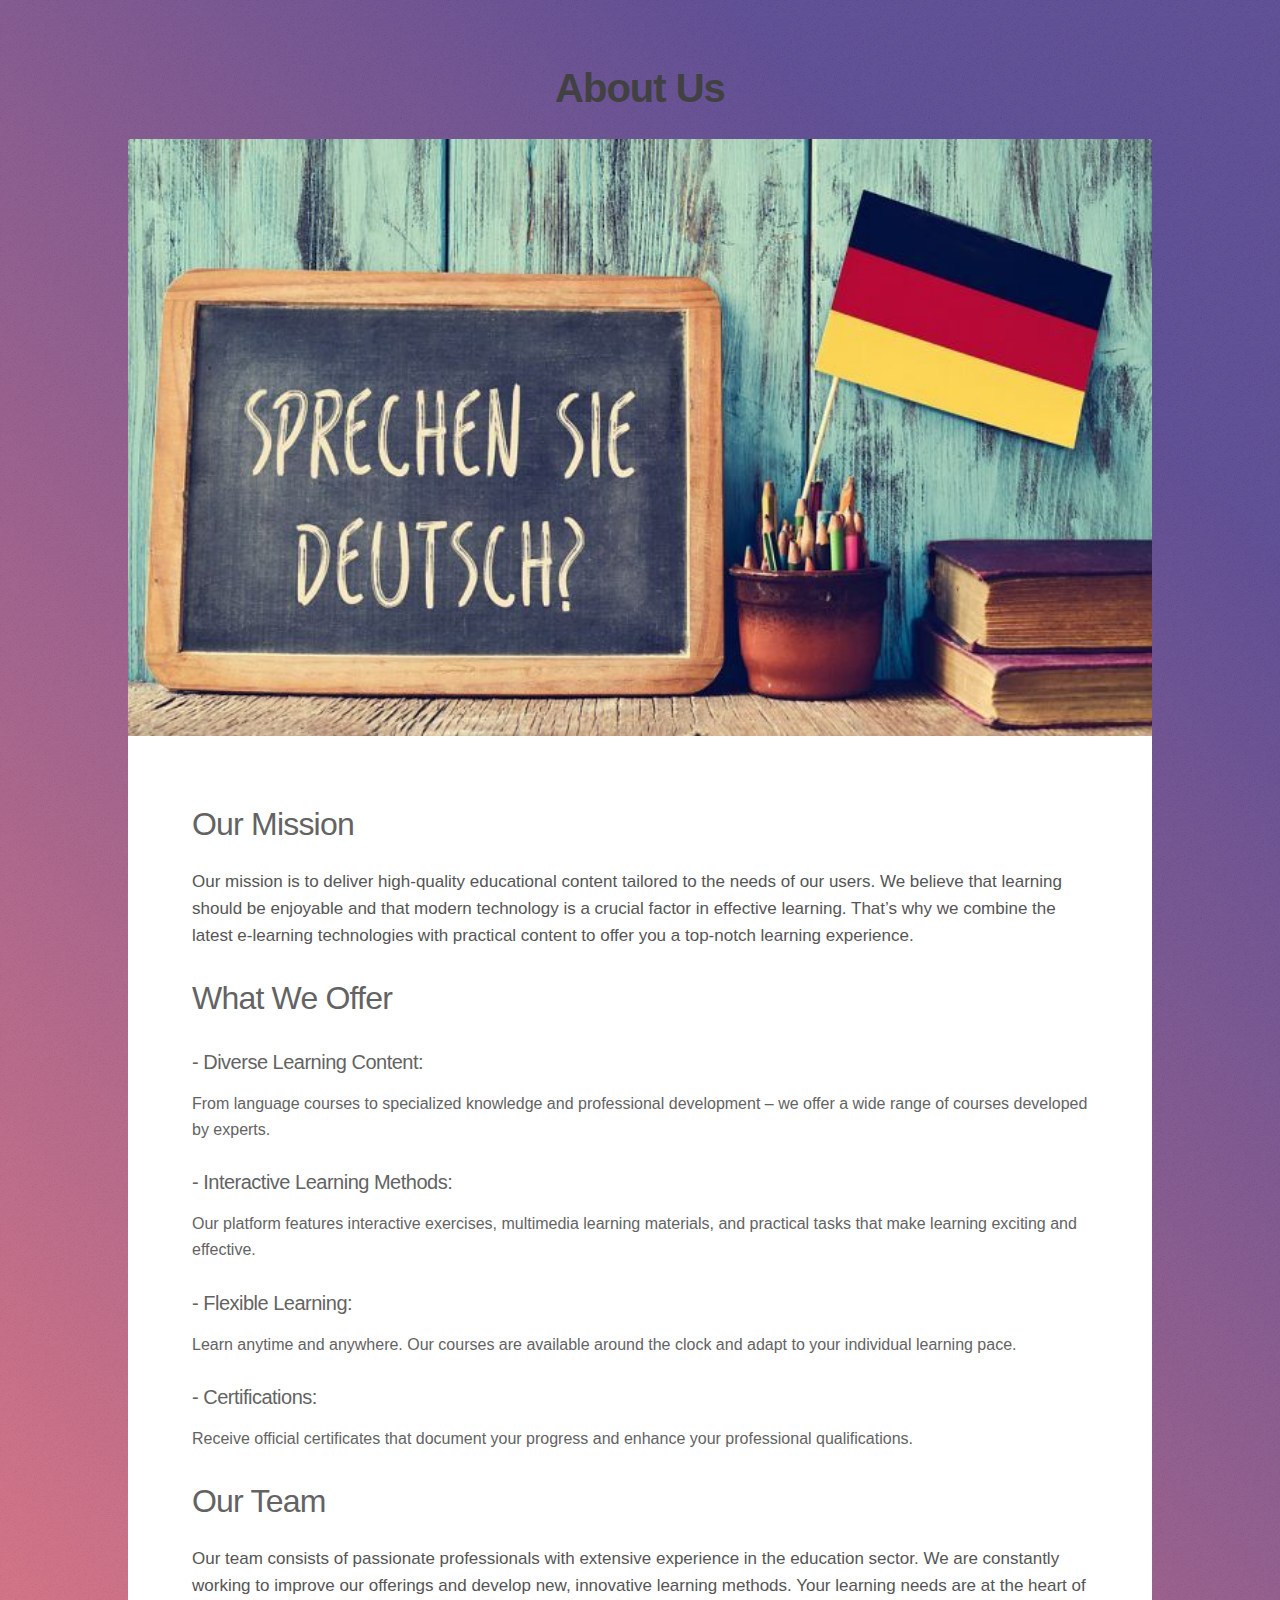
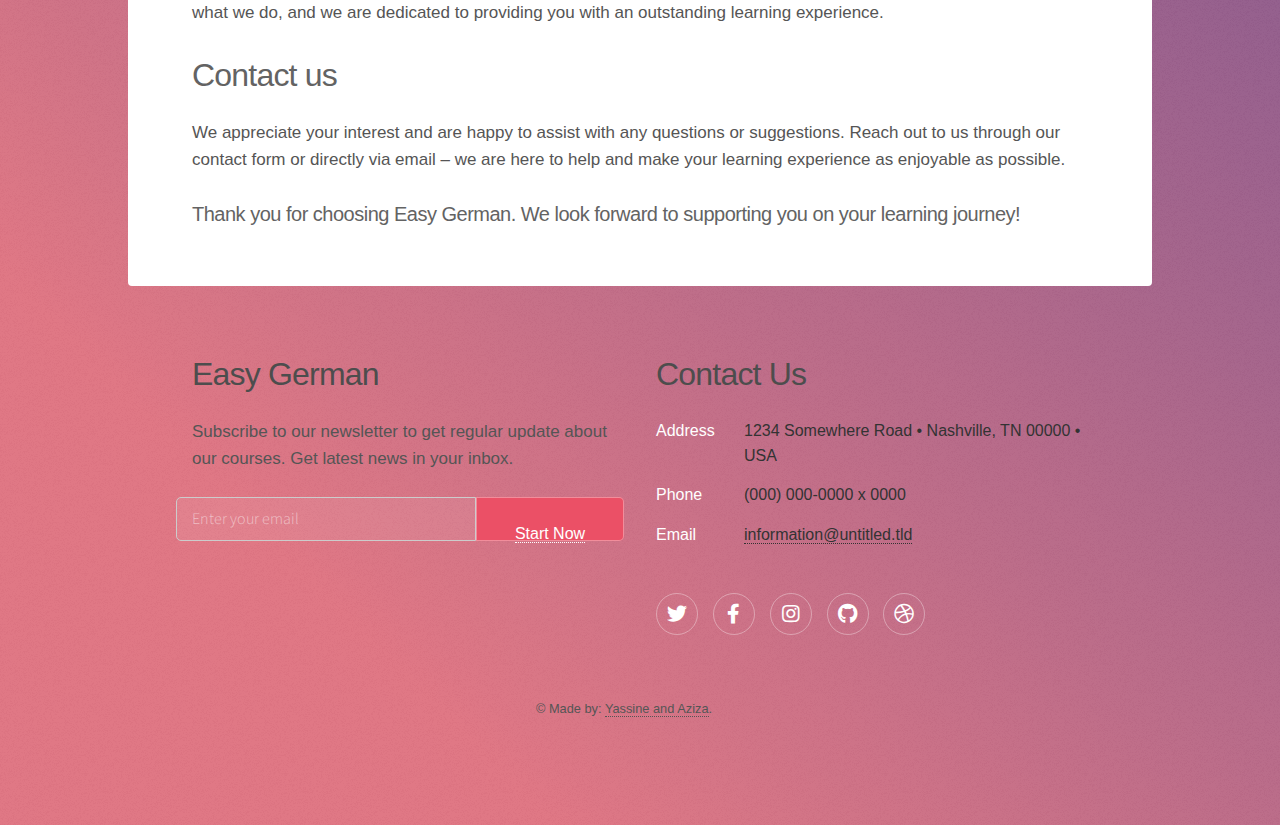
==== commit 61c84e87: "Update generic.html" ====
--- a/generic.html
+++ b/generic.html
@@ -50,9 +50,11 @@
 					<footer id="footer">
 						<section>
 							<h2>Easy German</h2>
-							<p> Subscribe to our newsletter to get regular update about our courses. Get latest news in your inbox.</p>
+							<p>Subscribe to our newsletter to get regular update about our courses. Get latest news in your inbox.</p>
 							<ul class="actions">
-								<li><a href="#" class="button">Subscribe</a></li>
+								<div class="email-signup">
+									<input type="email" name="email" placeholder="Enter your email" required>
+									<button type="submit" class="btn"> <a href="Tnx.html">Start Now</a></button>
 							</ul>
 						</section>
 						<section>
